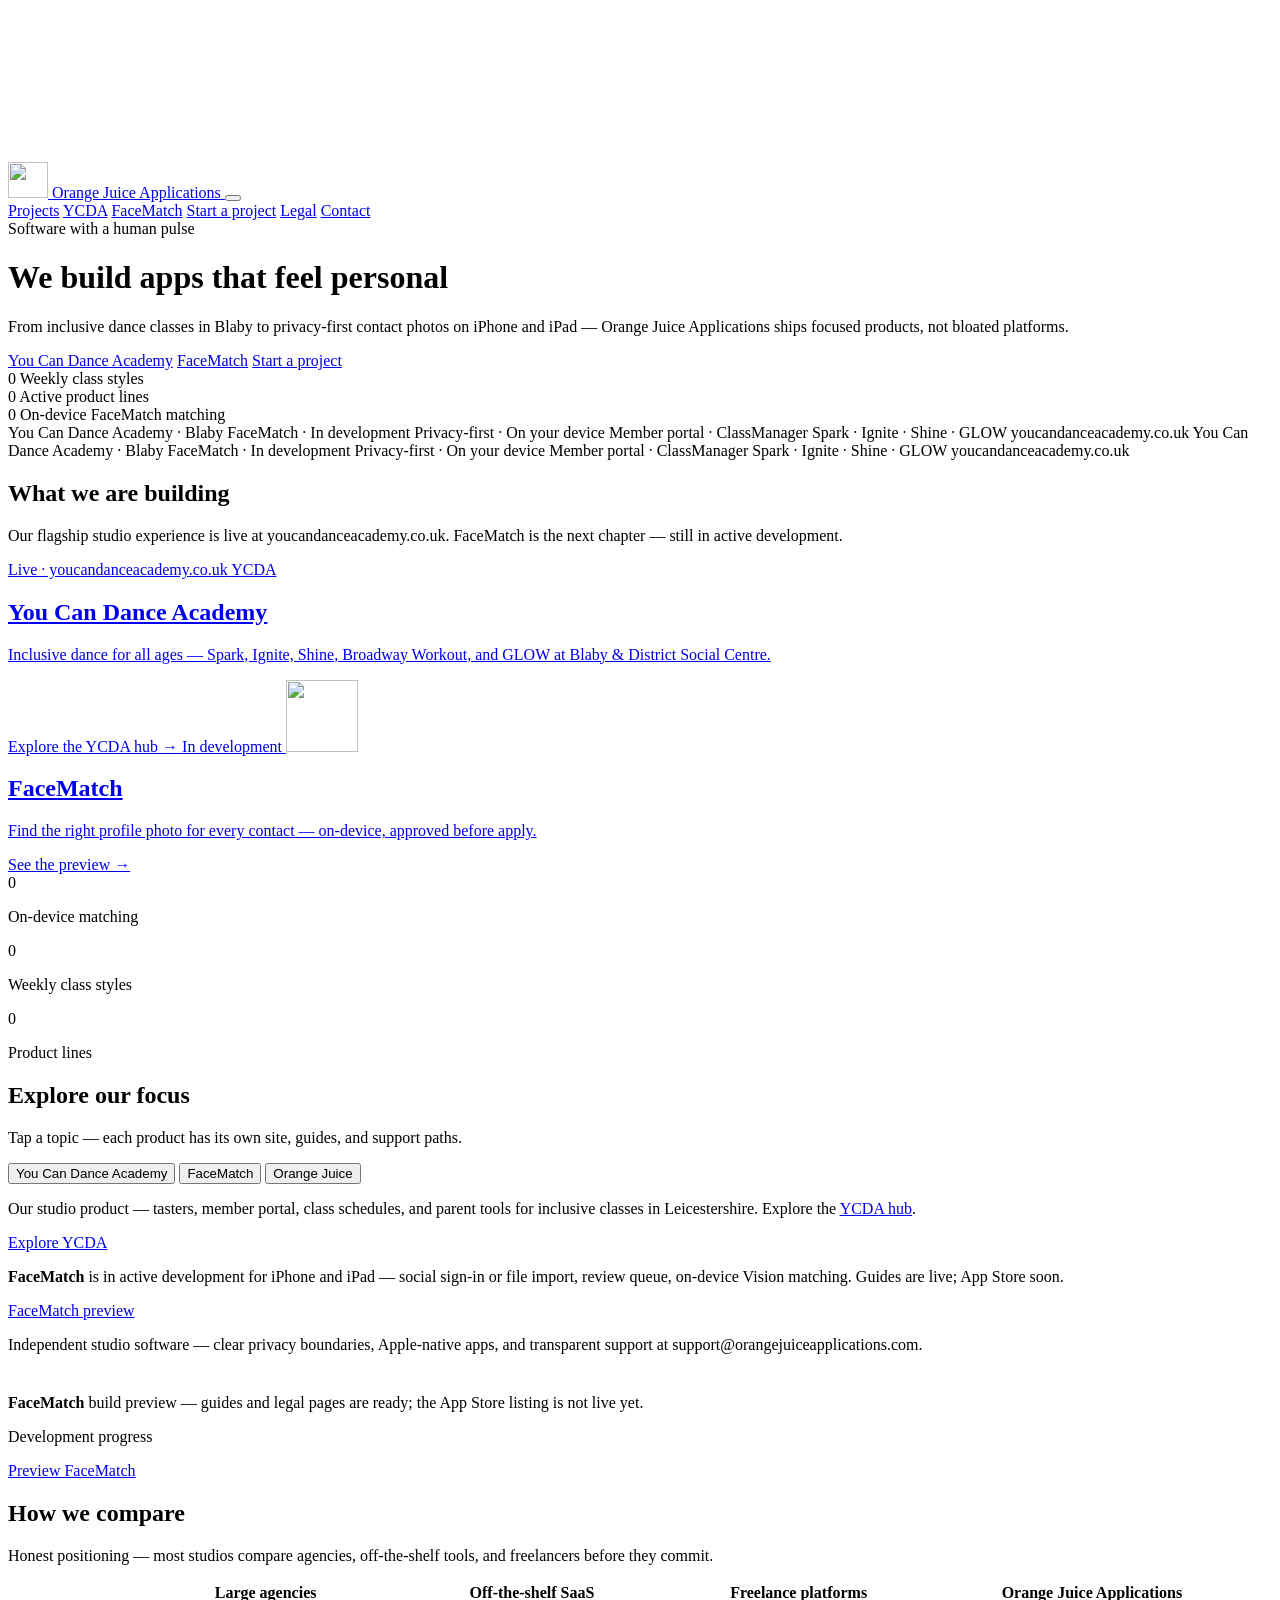
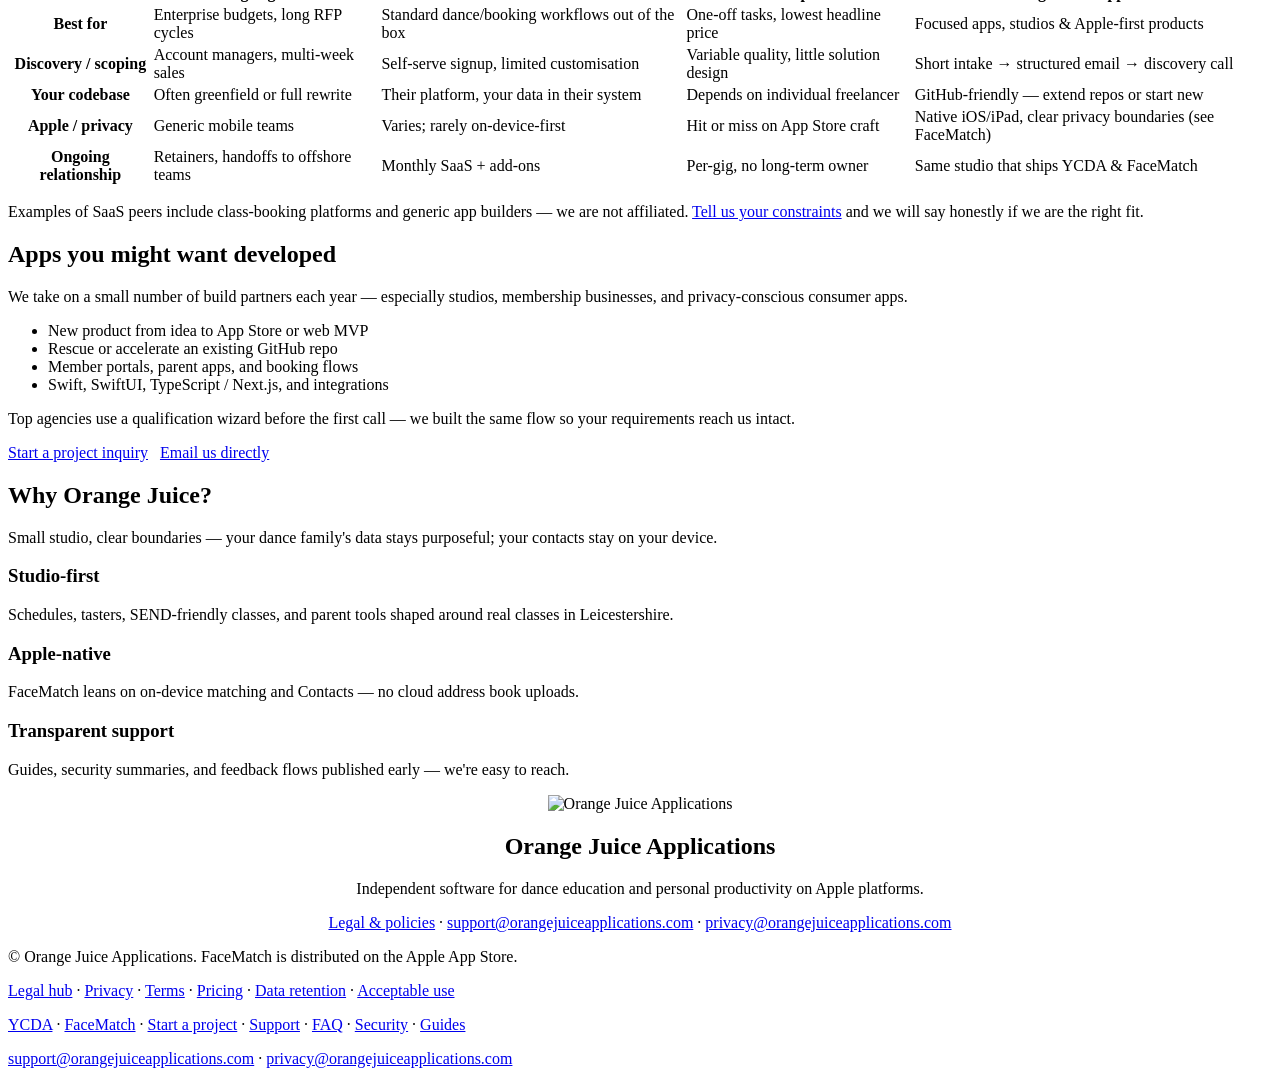
==== src/index.html @ 3de6533c "Publish full FaceMatch legal docs and add /legal/ hub. Render subscription, data retention, and acce" ====
<!DOCTYPE html>
<html lang="en" class="oja-site">
<head>
  <meta charset="utf-8">
  <meta name="viewport" content="width=device-width, initial-scale=1">
  <title>Orange Juice Applications — Dance studio tech &amp; Apple apps</title>
  <meta name="description" content="Orange Juice Applications builds You Can Dance Academy's member experience and FaceMatch — a privacy-first contact photo app now in development.">
  <link rel="canonical" href="https://www.orangejuiceapplications.com/">
  <link rel="icon" href="/assets/favicon.svg" type="image/svg+xml">
  <link rel="icon" href="/assets/favicon.png" type="image/png" sizes="32x32">
  <link rel="apple-touch-icon" href="/assets/apple-touch-icon.png">
  <meta property="og:type" content="website">
  <meta property="og:site_name" content="Orange Juice Applications">
  <meta property="og:title" content="Orange Juice Applications">
  <meta property="og:description" content="Studio software for You Can Dance Academy and FaceMatch for Apple Contacts — built with care.">
  <meta property="og:url" content="https://www.orangejuiceapplications.com/">
  <meta property="og:image" content="https://www.orangejuiceapplications.com/assets/og-image.png">
  <script>document.documentElement.classList.add("js");</script>
  <link rel="preconnect" href="https://fonts.googleapis.com">
  <link rel="preconnect" href="https://fonts.gstatic.com" crossorigin>
  <link href="https://fonts.googleapis.com/css2?family=DM+Sans:ital,opsz,wght@0,9..40,400;0,9..40,500;0,9..40,600;0,9..40,700&family=Outfit:wght@500;600;700;800&display=swap" rel="stylesheet">
  <link rel="stylesheet" href="/assets/style.css?v=5">
  <link rel="stylesheet" href="/assets/oja-premium.css?v=2">
  <script src="/assets/site.js" defer></script>
  <script src="/assets/oja-interactive.js?v=2" defer></script>
</head>
<body>
  <canvas id="oja-canvas" aria-hidden="true"></canvas>
  <div class="scroll-progress" data-scroll-progress aria-hidden="true"></div>

  <div class="oja-page-wrap">
    <nav class="site-nav is-enhanced">
      <a class="brand" href="/">
        <img class="brand-logo" src="/assets/company-logo-header.svg" width="40" height="36" alt="">
        <span class="brand-name">Orange Juice Applications</span>
      </a>
      <button type="button" class="nav-toggle" data-nav-toggle aria-expanded="false" aria-controls="main-nav">
        <span class="nav-toggle-bar"></span>
        <span class="nav-toggle-bar"></span>
        <span class="nav-toggle-bar"></span>
        <span class="visually-hidden">Menu</span>
      </button>
    <div class="nav-links" id="main-nav" data-nav-panel>
      <a href="#projects">Projects</a>
      <a href="/ycda/">YCDA</a>
      <a href="/facematch/">FaceMatch</a>
      <a href="/start-a-project/">Start a project</a>
      <a href="/legal/">Legal</a>
      <a href="mailto:support@orangejuiceapplications.com">Contact</a>
    </div>
    </nav>

    <header class="page-hero" data-hero-glow>
      <div class="hero-orbs" aria-hidden="true">
        <span class="hero-orb hero-orb-1"></span>
        <span class="hero-orb hero-orb-2"></span>
        <span class="hero-orb hero-orb-3"></span>
      </div>
      <div class="hero-inner">
        <span class="hero-badge badge-pulse">Software with a human pulse</span>
        <h1>We build apps that feel personal</h1>
        <p class="tagline">
          From inclusive dance classes in Blaby to privacy-first contact photos on iPhone and iPad —
          Orange Juice Applications ships focused products, not bloated platforms.
        </p>
        <div class="hero-actions">
          <a class="btn btn-primary" href="/ycda/" data-magnetic>You Can Dance Academy</a>
          <a class="btn btn-secondary" href="/facematch/" data-magnetic>FaceMatch</a>
          <a class="btn btn-secondary" href="/start-a-project/" data-magnetic>Start a project</a>
        </div>
        <div class="stats-row" data-reveal>
          <div class="stat-item">
            <span class="stat-value" data-count-to="5">0</span>
            <span class="stat-label">Weekly class styles</span>
          </div>
          <div class="stat-item">
            <span class="stat-value" data-count-to="2">0</span>
            <span class="stat-label">Active product lines</span>
          </div>
          <div class="stat-item">
            <span class="stat-value" data-count-to="100" data-count-suffix="%">0</span>
            <span class="stat-label">On-device FaceMatch matching</span>
          </div>
        </div>
      </div>
    </header>

    <div class="oja-marquee" aria-hidden="true">
      <div class="oja-marquee-track">
        <span class="oja-marquee-item">You Can Dance Academy · Blaby</span>
        <span class="oja-marquee-item">FaceMatch · In development</span>
        <span class="oja-marquee-item">Privacy-first · On your device</span>
        <span class="oja-marquee-item">Member portal · ClassManager</span>
        <span class="oja-marquee-item">Spark · Ignite · Shine · GLOW</span>
        <span class="oja-marquee-item">youcandanceacademy.co.uk</span>
        <span class="oja-marquee-item">You Can Dance Academy · Blaby</span>
        <span class="oja-marquee-item">FaceMatch · In development</span>
        <span class="oja-marquee-item">Privacy-first · On your device</span>
        <span class="oja-marquee-item">Member portal · ClassManager</span>
        <span class="oja-marquee-item">Spark · Ignite · Shine · GLOW</span>
        <span class="oja-marquee-item">youcandanceacademy.co.uk</span>
      </div>
    </div>

    <main>
      <section class="section-wide" id="projects">
        <div class="section-head" data-reveal>
          <h2>What we are building</h2>
          <p>Our flagship studio experience is live at youcandanceacademy.co.uk. FaceMatch is the next chapter — still in active development.</p>
        </div>

        <div class="oja-bento" data-reveal>
          <a class="oja-bento-card oja-bento-ycda" href="/ycda/" data-tilt>
            <span class="showcase-tag tag-live">Live · youcandanceacademy.co.uk</span>
            <span class="project-icon-ycda" aria-hidden="true">YCDA</span>
            <h2>You Can Dance Academy</h2>
            <p>Inclusive dance for all ages — Spark, Ignite, Shine, Broadway Workout, and GLOW at Blaby &amp; District Social Centre.</p>
            <span class="showcase-cta showcase-cta-ycda">Explore the YCDA hub →</span>
          </a>
          <a class="oja-bento-card oja-bento-fm" href="/facematch/" data-tilt>
            <span class="showcase-tag tag-dev">In development</span>
            <img class="project-icon" src="/assets/app-icon.png" width="72" height="72" alt="">
            <h2>FaceMatch</h2>
            <p>Find the right profile photo for every contact — on-device, approved before apply.</p>
            <span class="showcase-cta showcase-cta-fm">See the preview →</span>
          </a>
          <div class="oja-bento-card oja-bento-stat" data-tilt>
            <span class="stat-value" data-count-to="100" data-count-suffix="%">0</span>
            <p class="stat-label">On-device matching</p>
          </div>
          <div class="oja-bento-card oja-bento-stat" data-tilt>
            <span class="stat-value" data-count-to="5">0</span>
            <p class="stat-label">Weekly class styles</p>
          </div>
          <div class="oja-bento-card oja-bento-stat" data-tilt>
            <span class="stat-value" data-count-to="2">0</span>
            <p class="stat-label">Product lines</p>
          </div>
        </div>
      </section>

      <section class="oja-dark-band">
        <div class="section-wide">
          <div class="section-head" data-reveal>
            <h2>Explore our focus</h2>
            <p>Tap a topic — each product has its own site, guides, and support paths.</p>
          </div>
          <div data-chip-group data-reveal>
            <div class="oja-chips">
              <button type="button" class="oja-chip is-active" data-chip="ycda">You Can Dance Academy</button>
              <button type="button" class="oja-chip" data-chip="fm">FaceMatch</button>
              <button type="button" class="oja-chip" data-chip="oja">Orange Juice</button>
            </div>
            <div class="oja-chip-panel is-active" data-chip-panel="ycda">
              <p>Our studio product — tasters, member portal, class schedules, and parent tools for inclusive classes in Leicestershire. Explore the <a href="/ycda/">YCDA hub</a>.</p>
              <p style="margin-top:1rem;"><a class="btn btn-primary btn-ycda" href="/ycda/" data-magnetic>Explore YCDA</a></p>
            </div>
            <div class="oja-chip-panel" data-chip-panel="fm">
              <p><strong>FaceMatch</strong> is in active development for iPhone and iPad — social sign-in or file import, review queue, on-device Vision matching. Guides are live; App Store soon.</p>
              <p style="margin-top:1rem;"><a class="btn btn-primary" href="/facematch/" data-magnetic>FaceMatch preview</a></p>
            </div>
            <div class="oja-chip-panel" data-chip-panel="oja">
              <p>Independent studio software — clear privacy boundaries, Apple-native apps, and transparent support at support@orangejuiceapplications.com.</p>
            </div>
          </div>

          <div class="dev-banner" data-reveal style="margin-top:2.5rem;">
            <div>
              <strong>FaceMatch</strong> build preview — guides and legal pages are ready; the App Store listing is not live yet.
            </div>
            <div class="dev-progress-wrap">
              <p class="dev-progress-label">Development progress</p>
              <div class="dev-progress-track">
                <div class="dev-progress-bar" data-dev-progress="72%" role="progressbar" aria-valuenow="72" aria-valuemin="0" aria-valuemax="100"></div>
              </div>
            </div>
            <a class="btn btn-primary" href="/facematch/" data-magnetic>Preview FaceMatch</a>
          </div>
        </div>
      </section>

      <section class="section-wide" id="compare">
        <div class="section-head" data-reveal>
          <h2>How we compare</h2>
          <p>Honest positioning — most studios compare agencies, off-the-shelf tools, and freelancers before they commit.</p>
        </div>
        <div class="oja-compare-wrap" data-reveal>
          <table class="oja-compare-table">
            <thead>
              <tr>
                <th scope="col"></th>
                <th scope="col">Large agencies</th>
                <th scope="col">Off-the-shelf SaaS</th>
                <th scope="col">Freelance platforms</th>
                <th scope="col" class="oja-col-us">Orange Juice Applications</th>
              </tr>
            </thead>
            <tbody>
              <tr>
                <th scope="row">Best for</th>
                <td>Enterprise budgets, long RFP cycles</td>
                <td>Standard dance/booking workflows out of the box</td>
                <td>One-off tasks, lowest headline price</td>
                <td class="oja-col-us">Focused apps, studios &amp; Apple-first products</td>
              </tr>
              <tr>
                <th scope="row">Discovery / scoping</th>
                <td>Account managers, multi-week sales</td>
                <td>Self-serve signup, limited customisation</td>
                <td>Variable quality, little solution design</td>
                <td class="oja-col-us">Short intake → structured email → discovery call</td>
              </tr>
              <tr>
                <th scope="row">Your codebase</th>
                <td>Often greenfield or full rewrite</td>
                <td>Their platform, your data in their system</td>
                <td>Depends on individual freelancer</td>
                <td class="oja-col-us">GitHub-friendly — extend repos or start new</td>
              </tr>
              <tr>
                <th scope="row">Apple / privacy</th>
                <td>Generic mobile teams</td>
                <td>Varies; rarely on-device-first</td>
                <td>Hit or miss on App Store craft</td>
                <td class="oja-col-us">Native iOS/iPad, clear privacy boundaries (see FaceMatch)</td>
              </tr>
              <tr>
                <th scope="row">Ongoing relationship</th>
                <td>Retainers, handoffs to offshore teams</td>
                <td>Monthly SaaS + add-ons</td>
                <td>Per-gig, no long-term owner</td>
                <td class="oja-col-us">Same studio that ships YCDA &amp; FaceMatch</td>
              </tr>
            </tbody>
          </table>
        </div>
        <p class="oja-compare-note" data-reveal">Examples of SaaS peers include class-booking platforms and generic app builders — we are not affiliated. <a href="/start-a-project/">Tell us your constraints</a> and we will say honestly if we are the right fit.</p>
      </section>

      <section class="oja-build-band" id="custom-apps">
        <div class="oja-build-inner" data-reveal>
          <div>
            <h2>Apps you might want developed</h2>
            <p>We take on a small number of build partners each year — especially studios, membership businesses, and privacy-conscious consumer apps.</p>
            <ul class="oja-build-points">
              <li>New product from idea to App Store or web MVP</li>
              <li>Rescue or accelerate an existing GitHub repo</li>
              <li>Member portals, parent apps, and booking flows</li>
              <li>Swift, SwiftUI, TypeScript / Next.js, and integrations</li>
            </ul>
          </div>
          <div>
            <p style="color: var(--muted); margin: 0 0 1rem;">Top agencies use a qualification wizard before the first call — we built the same flow so your requirements reach us intact.</p>
            <a class="btn btn-primary" href="/start-a-project/" data-magnetic>Start a project inquiry</a>
            <a class="btn btn-secondary" href="mailto:support@orangejuiceapplications.com" style="margin-left: 0.5rem;" data-magnetic>Email us directly</a>
          </div>
        </div>
      </section>

      <section class="section-wide">
        <div class="section-head" data-reveal>
          <h2>Why Orange Juice?</h2>
          <p>Small studio, clear boundaries — your dance family's data stays purposeful; your contacts stay on your device.</p>
        </div>
        <div class="feature-grid-3" data-reveal>
          <div class="feature-tile" data-tilt>
            <h3>Studio-first</h3>
            <p>Schedules, tasters, SEND-friendly classes, and parent tools shaped around real classes in Leicestershire.</p>
          </div>
          <div class="feature-tile" data-tilt>
            <h3>Apple-native</h3>
            <p>FaceMatch leans on on-device matching and Contacts — no cloud address book uploads.</p>
          </div>
          <div class="feature-tile" data-tilt>
            <h3>Transparent support</h3>
            <p>Guides, security summaries, and feedback flows published early — we're easy to reach.</p>
          </div>
        </div>
      </section>

      <section class="section-wide">
        <div class="card company-card" data-reveal style="text-align: center;">
          <img class="company-logo" src="/assets/company-logo.svg" width="320" height="77" alt="Orange Juice Applications">
          <h2>Orange Juice Applications</h2>
          <p>Independent software for dance education and personal productivity on Apple platforms.</p>
          <p class="company-links">
            <a href="/legal/">Legal &amp; policies</a>
            &middot;
            <a href="mailto:support@orangejuiceapplications.com">support@orangejuiceapplications.com</a>
            &middot;
            <a href="mailto:privacy@orangejuiceapplications.com">privacy@orangejuiceapplications.com</a>
          </p>
        </div>
      </section>
    </main>

    <footer class="site-footer">
      <p>&copy; Orange Juice Applications. FaceMatch is distributed on the Apple App Store.</p>
      <p class="footer-legal-row">
        <a href="/legal/">Legal hub</a>
        &middot;
        <a href="/contact-profile-picture-sync/privacy/">Privacy</a>
        &middot;
        <a href="/contact-profile-picture-sync/terms/">Terms</a>
        &middot;
        <a href="/contact-profile-picture-sync/subscription-terms/">Pricing</a>
        &middot;
        <a href="/contact-profile-picture-sync/data-retention/">Data retention</a>
        &middot;
        <a href="/contact-profile-picture-sync/acceptable-use/">Acceptable use</a>
      </p>
      <p>
        <a href="/ycda/">YCDA</a>
        &middot;
        <a href="/facematch/">FaceMatch</a>
        &middot;
        <a href="/start-a-project/">Start a project</a>
        &middot;
        <a href="/contact-profile-picture-sync/support/">Support</a>
        &middot;
        <a href="/contact-profile-picture-sync/faq/">FAQ</a>
        &middot;
        <a href="/contact-profile-picture-sync/security/">Security</a>
        &middot;
        <a href="/contact-profile-picture-sync/guides/">Guides</a>
      </p>
      <p>
        <a href="mailto:support@orangejuiceapplications.com">support@orangejuiceapplications.com</a>
        &middot;
        <a href="mailto:privacy@orangejuiceapplications.com">privacy@orangejuiceapplications.com</a>
      </p>
    </footer>
  </div>

  <style>
    .visually-hidden {
      position: absolute;
      width: 1px;
      height: 1px;
      padding: 0;
      margin: -1px;
      overflow: hidden;
      clip: rect(0, 0, 0, 0);
      border: 0;
    }
  </style>
</body>
</html>
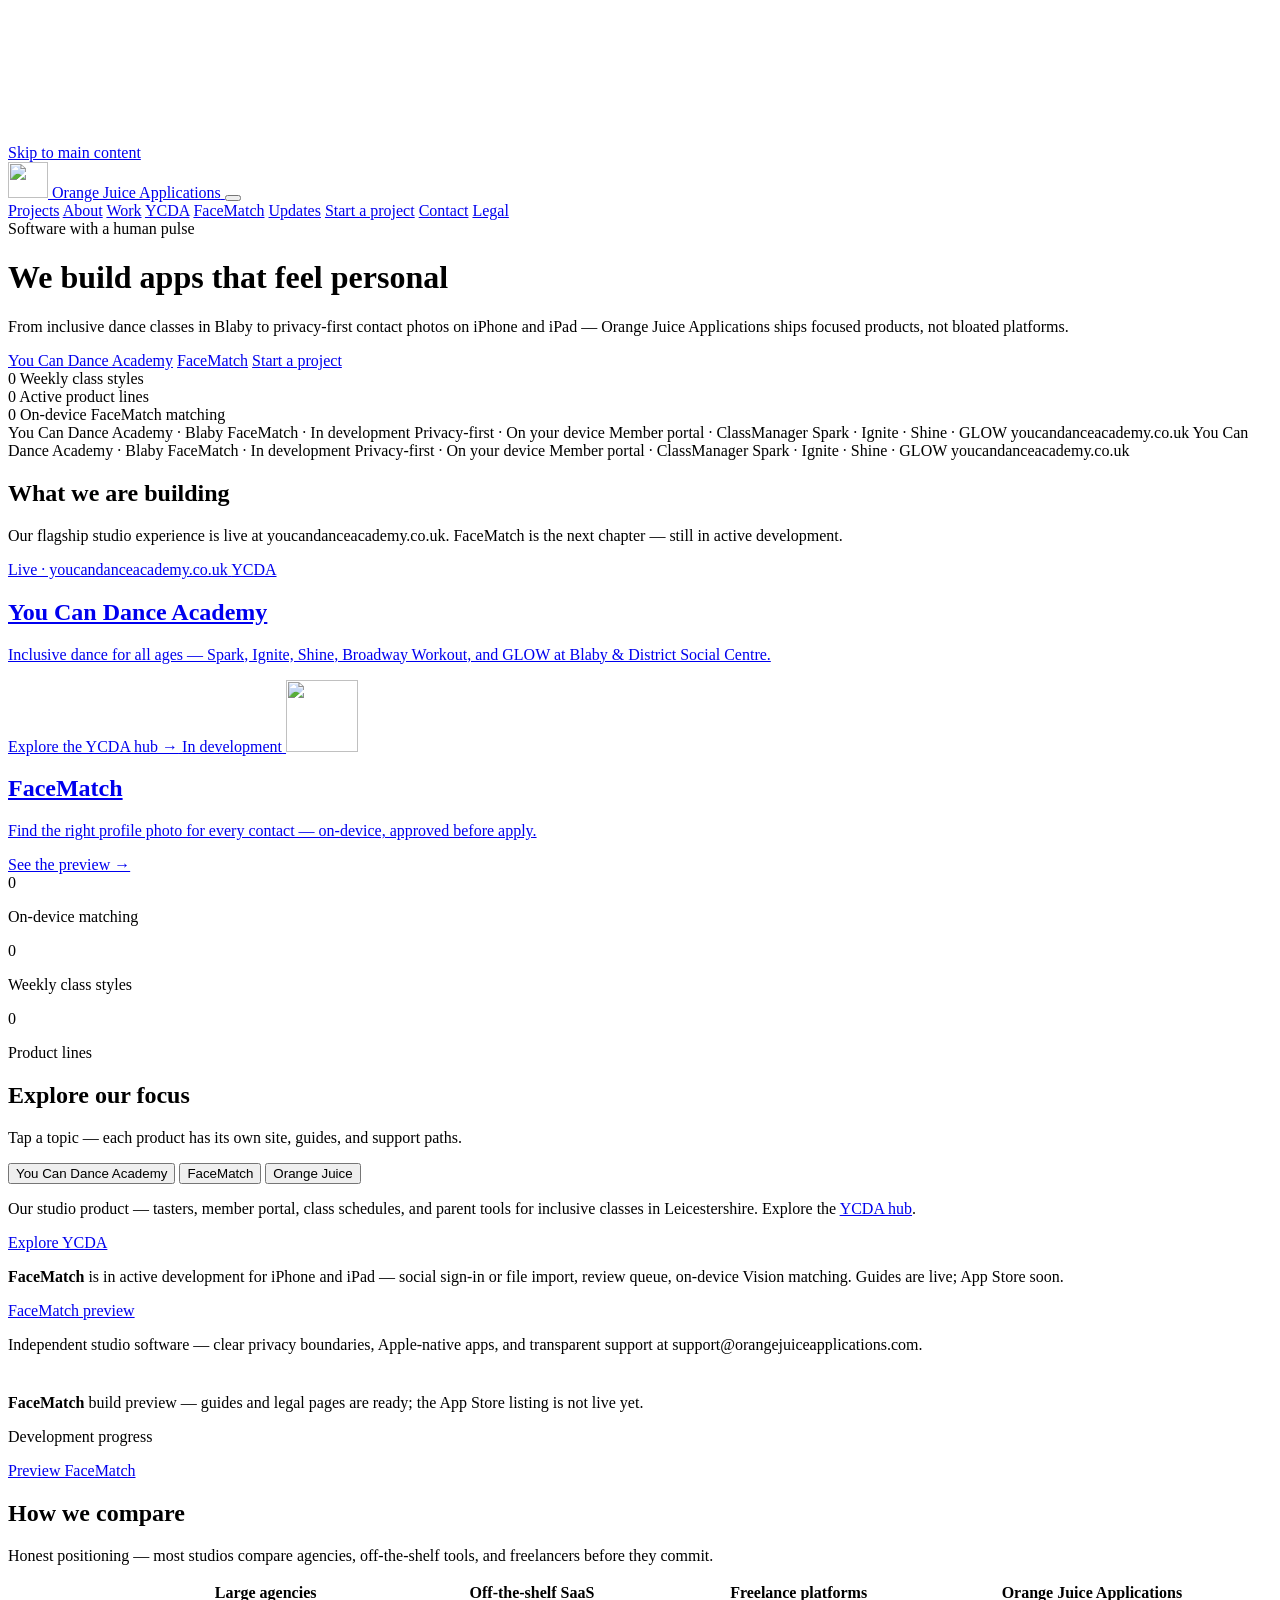
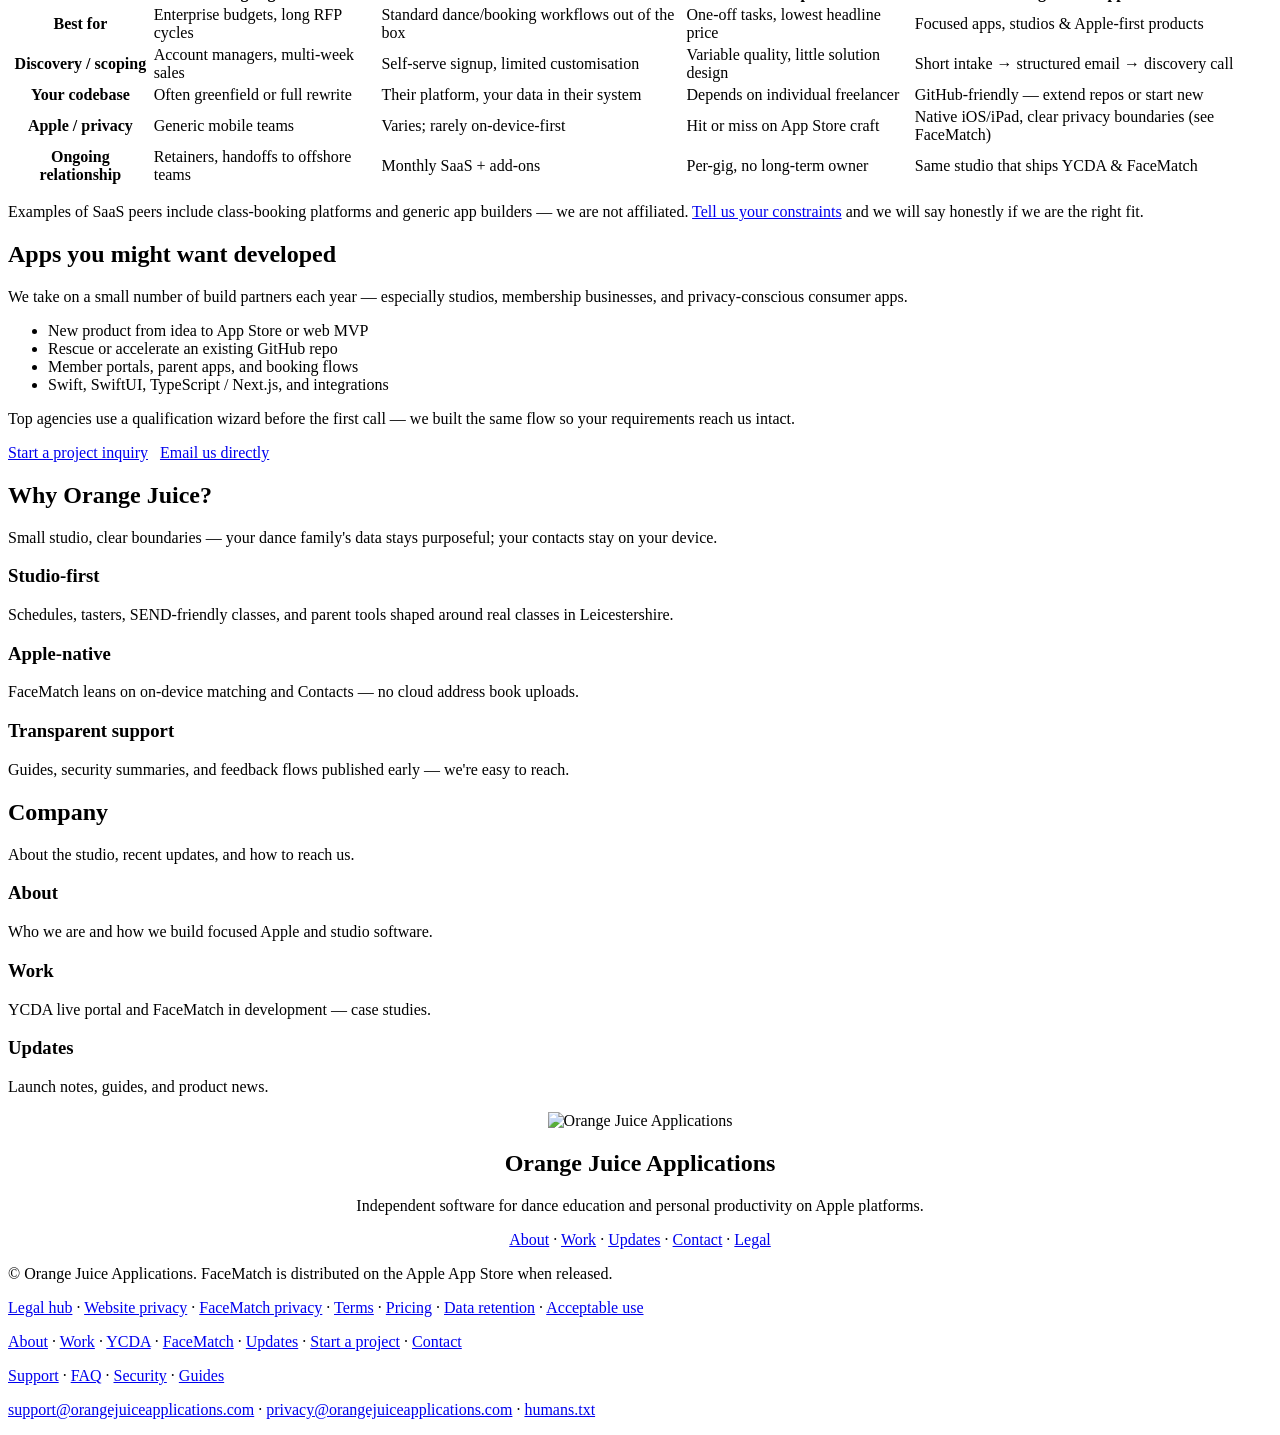
==== commit 2ad4a9c4: "Add company pages, integrations, and site-wide polish. About, work, contact, updates, and website pr" ====
--- a/src/index.html
+++ b/src/index.html
@@ -19,12 +19,14 @@
   <link rel="preconnect" href="https://fonts.googleapis.com">
   <link rel="preconnect" href="https://fonts.gstatic.com" crossorigin>
   <link href="https://fonts.googleapis.com/css2?family=DM+Sans:ital,opsz,wght@0,9..40,400;0,9..40,500;0,9..40,600;0,9..40,700&family=Outfit:wght@500;600;700;800&display=swap" rel="stylesheet">
-  <link rel="stylesheet" href="/assets/style.css?v=5">
-  <link rel="stylesheet" href="/assets/oja-premium.css?v=2">
+  <link rel="stylesheet" href="/assets/style.css?v=6">
+  <link rel="stylesheet" href="/assets/oja-premium.css?v=3">
+  <script src="/assets/site-config.js" defer></script>
   <script src="/assets/site.js" defer></script>
-  <script src="/assets/oja-interactive.js?v=2" defer></script>
+  <script src="/assets/oja-interactive.js?v=3" defer></script>
 </head>
 <body>
+  <a class="skip-link" href="#main-content">Skip to main content</a>
   <canvas id="oja-canvas" aria-hidden="true"></canvas>
   <div class="scroll-progress" data-scroll-progress aria-hidden="true"></div>
 
@@ -42,11 +44,14 @@
       </button>
     <div class="nav-links" id="main-nav" data-nav-panel>
       <a href="#projects">Projects</a>
+      <a href="/about/">About</a>
+      <a href="/work/">Work</a>
       <a href="/ycda/">YCDA</a>
       <a href="/facematch/">FaceMatch</a>
+      <a href="/updates/">Updates</a>
       <a href="/start-a-project/">Start a project</a>
+      <a href="/contact/">Contact</a>
       <a href="/legal/">Legal</a>
-      <a href="mailto:support@orangejuiceapplications.com">Contact</a>
     </div>
     </nav>
 
@@ -102,7 +107,7 @@
       </div>
     </div>
 
-    <main>
+    <main id="main-content">
       <section class="section-wide" id="projects">
         <div class="section-head" data-reveal>
           <h2>What we are building</h2>
@@ -279,27 +284,54 @@
       </section>
 
       <section class="section-wide">
+        <div class="section-head" data-reveal>
+          <h2>Company</h2>
+          <p>About the studio, recent updates, and how to reach us.</p>
+        </div>
+        <div class="feature-grid-3" data-reveal>
+          <a class="feature-tile" href="/about/" data-tilt style="text-decoration: none; color: inherit;">
+            <h3>About</h3>
+            <p>Who we are and how we build focused Apple and studio software.</p>
+          </a>
+          <a class="feature-tile" href="/work/" data-tilt style="text-decoration: none; color: inherit;">
+            <h3>Work</h3>
+            <p>YCDA live portal and FaceMatch in development — case studies.</p>
+          </a>
+          <a class="feature-tile" href="/updates/" data-tilt style="text-decoration: none; color: inherit;">
+            <h3>Updates</h3>
+            <p>Launch notes, guides, and product news.</p>
+          </a>
+        </div>
+      </section>
+
+      <section class="section-wide">
         <div class="card company-card" data-reveal style="text-align: center;">
           <img class="company-logo" src="/assets/company-logo.svg" width="320" height="77" alt="Orange Juice Applications">
           <h2>Orange Juice Applications</h2>
           <p>Independent software for dance education and personal productivity on Apple platforms.</p>
           <p class="company-links">
-            <a href="/legal/">Legal &amp; policies</a>
+            <a href="/about/">About</a>
             &middot;
-            <a href="mailto:support@orangejuiceapplications.com">support@orangejuiceapplications.com</a>
+            <a href="/work/">Work</a>
             &middot;
-            <a href="mailto:privacy@orangejuiceapplications.com">privacy@orangejuiceapplications.com</a>
+            <a href="/updates/">Updates</a>
+            &middot;
+            <a href="/contact/">Contact</a>
+            &middot;
+            <a href="/legal/">Legal</a>
           </p>
         </div>
       </section>
     </main>
 
     <footer class="site-footer">
-      <p>&copy; Orange Juice Applications. FaceMatch is distributed on the Apple App Store.</p>
+      <p>&copy; Orange Juice Applications. FaceMatch is distributed on the Apple App Store when released.</p>
       <p class="footer-legal-row">
         <a href="/legal/">Legal hub</a>
         &middot;
-        <a href="/contact-profile-picture-sync/privacy/">Privacy</a>
+        <a href="/company/privacy/">Website privacy</a>
+        &middot;
+        <a href="/contact-profile-picture-sync/privacy/">FaceMatch privacy</a>
         &middot;
         <a href="/contact-profile-picture-sync/terms/">Terms</a>
         &middot;
@@ -310,12 +342,21 @@
         <a href="/contact-profile-picture-sync/acceptable-use/">Acceptable use</a>
       </p>
       <p>
+        <a href="/about/">About</a>
+        &middot;
+        <a href="/work/">Work</a>
+        &middot;
         <a href="/ycda/">YCDA</a>
         &middot;
         <a href="/facematch/">FaceMatch</a>
         &middot;
+        <a href="/updates/">Updates</a>
+        &middot;
         <a href="/start-a-project/">Start a project</a>
         &middot;
+        <a href="/contact/">Contact</a>
+      </p>
+      <p>
         <a href="/contact-profile-picture-sync/support/">Support</a>
         &middot;
         <a href="/contact-profile-picture-sync/faq/">FAQ</a>
@@ -328,6 +369,8 @@
         <a href="mailto:support@orangejuiceapplications.com">support@orangejuiceapplications.com</a>
         &middot;
         <a href="mailto:privacy@orangejuiceapplications.com">privacy@orangejuiceapplications.com</a>
+        &middot;
+        <a href="/humans.txt">humans.txt</a>
       </p>
     </footer>
   </div>
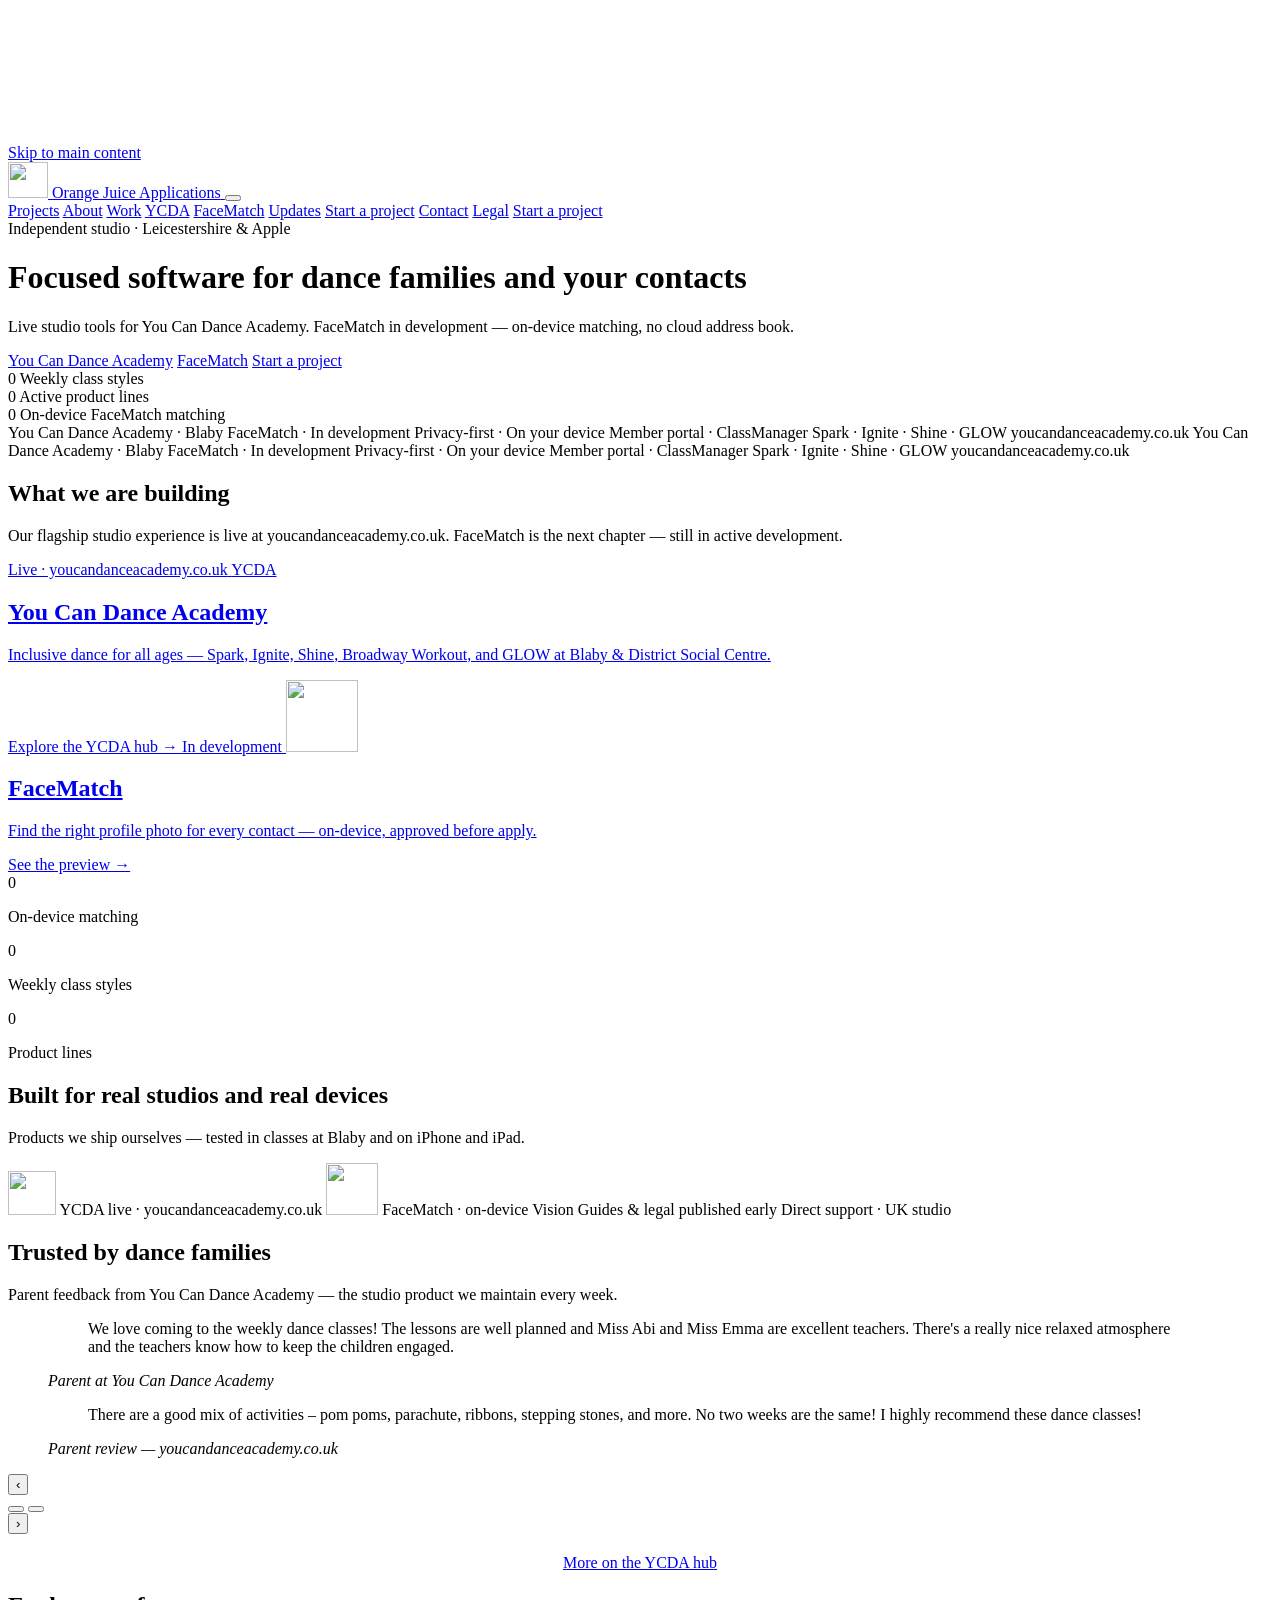
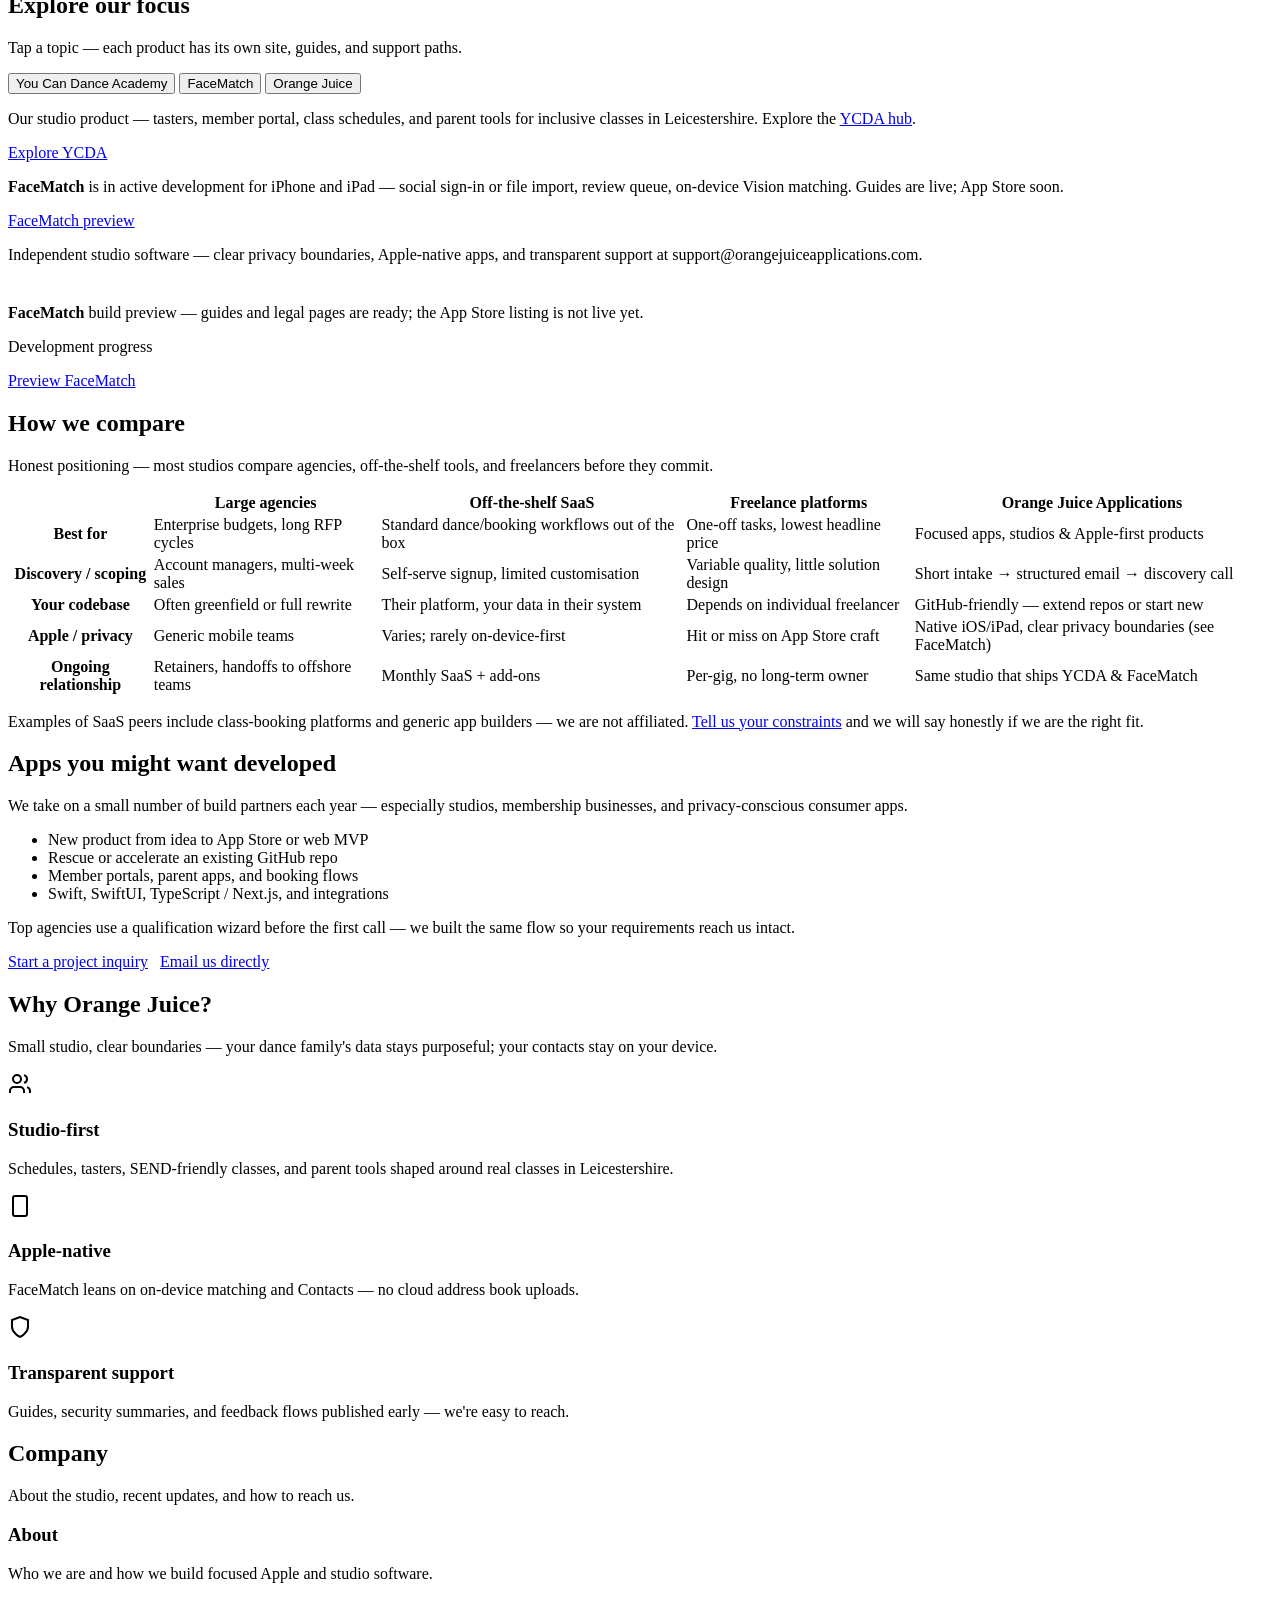
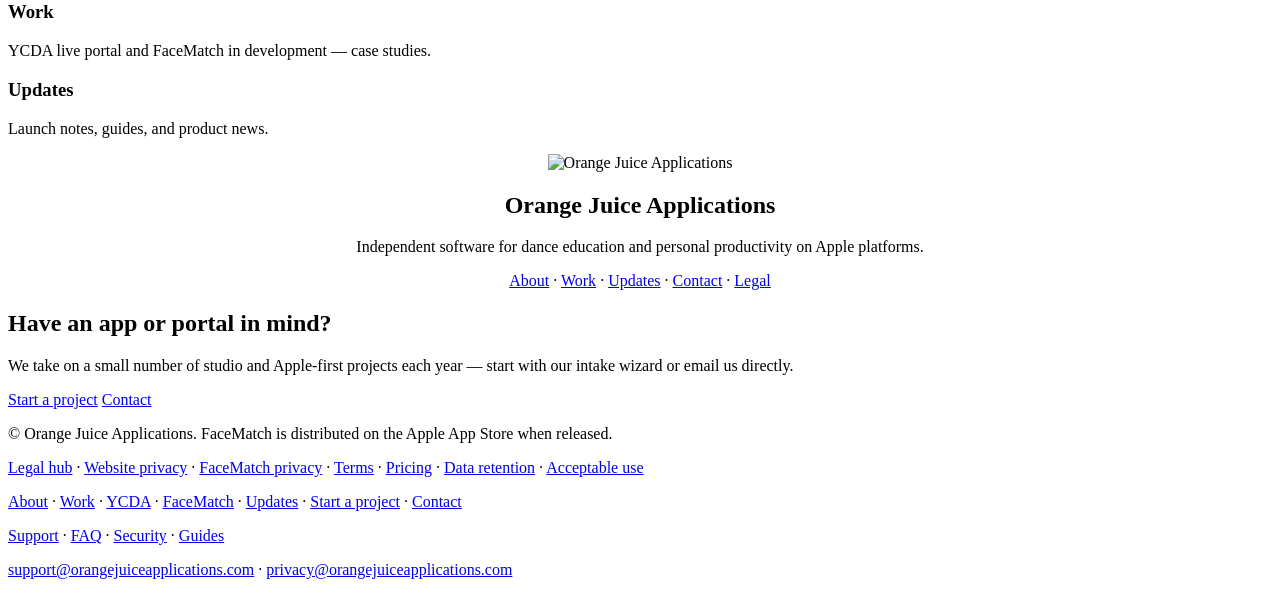
==== commit a5339c75: "Redesign marketing site with UI UX Pro Max guidance and refreshed build pipeline. Adds design-system" ====
--- a/src/index.html
+++ b/src/index.html
@@ -15,15 +15,17 @@
   <meta property="og:description" content="Studio software for You Can Dance Academy and FaceMatch for Apple Contacts — built with care.">
   <meta property="og:url" content="https://www.orangejuiceapplications.com/">
   <meta property="og:image" content="https://www.orangejuiceapplications.com/assets/og-image.png">
+  <script type="application/ld+json">{"@context":"https://schema.org","@type":"Organization","name":"Orange Juice Applications","url":"https://www.orangejuiceapplications.com","email":"support@orangejuiceapplications.com","logo":"https://www.orangejuiceapplications.com/assets/company-logo.png","sameAs":["https://youcandanceacademy.co.uk"]}</script>
   <script>document.documentElement.classList.add("js");</script>
   <link rel="preconnect" href="https://fonts.googleapis.com">
   <link rel="preconnect" href="https://fonts.gstatic.com" crossorigin>
   <link href="https://fonts.googleapis.com/css2?family=DM+Sans:ital,opsz,wght@0,9..40,400;0,9..40,500;0,9..40,600;0,9..40,700&family=Outfit:wght@500;600;700;800&display=swap" rel="stylesheet">
-  <link rel="stylesheet" href="/assets/style.css?v=6">
-  <link rel="stylesheet" href="/assets/oja-premium.css?v=3">
+  <link rel="stylesheet" href="/assets/style.css?v=9">
+  <link rel="stylesheet" href="/assets/oja-icons.css?v=1">
+  <link rel="stylesheet" href="/assets/oja-premium.css?v=6">
   <script src="/assets/site-config.js" defer></script>
   <script src="/assets/site.js" defer></script>
-  <script src="/assets/oja-interactive.js?v=3" defer></script>
+  <script src="/assets/oja-interactive.js?v=5" defer></script>
 </head>
 <body>
   <a class="skip-link" href="#main-content">Skip to main content</a>
@@ -31,7 +33,7 @@
   <div class="scroll-progress" data-scroll-progress aria-hidden="true"></div>
 
   <div class="oja-page-wrap">
-    <nav class="site-nav is-enhanced">
+    <nav class="site-nav is-enhanced is-floating">
       <a class="brand" href="/">
         <img class="brand-logo" src="/assets/company-logo-header.svg" width="40" height="36" alt="">
         <span class="brand-name">Orange Juice Applications</span>
@@ -52,6 +54,7 @@
       <a href="/start-a-project/">Start a project</a>
       <a href="/contact/">Contact</a>
       <a href="/legal/">Legal</a>
+      <a class="btn btn-primary btn-nav-cta" href="/start-a-project/">Start a project</a>
     </div>
     </nav>
 
@@ -62,11 +65,10 @@
         <span class="hero-orb hero-orb-3"></span>
       </div>
       <div class="hero-inner">
-        <span class="hero-badge badge-pulse">Software with a human pulse</span>
-        <h1>We build apps that feel personal</h1>
+        <span class="hero-badge badge-pulse">Independent studio · Leicestershire &amp; Apple</span>
+        <h1>Focused software for dance families and your contacts</h1>
         <p class="tagline">
-          From inclusive dance classes in Blaby to privacy-first contact photos on iPhone and iPad —
-          Orange Juice Applications ships focused products, not bloated platforms.
+          Live studio tools for You Can Dance Academy. FaceMatch in development — on-device matching, no cloud address book.
         </p>
         <div class="hero-actions">
           <a class="btn btn-primary" href="/ycda/" data-magnetic>You Can Dance Academy</a>
@@ -144,6 +146,59 @@
         </div>
       </section>
 
+      <section class="oja-trust-band section-wide" aria-label="Trust and partners">
+        <div class="section-head" data-reveal>
+          <h2>Built for real studios and real devices</h2>
+          <p>Products we ship ourselves — tested in classes at Blaby and on iPhone and iPad.</p>
+        </div>
+        <div class="oja-trust-logos" data-reveal>
+          <img class="oja-trust-mark" src="/assets/company-logo-mark.svg" width="48" height="44" alt="">
+          <span class="oja-trust-pill is-live">YCDA live · youcandanceacademy.co.uk</span>
+          <img class="oja-trust-mark oja-trust-mark-app" src="/assets/app-icon.png" width="52" height="52" alt="">
+          <span class="oja-trust-pill">FaceMatch · on-device Vision</span>
+          <span class="oja-trust-pill">Guides &amp; legal published early</span>
+          <span class="oja-trust-pill">Direct support · UK studio</span>
+        </div>
+      </section>
+
+      <section class="section-wide oja-social-proof" id="trust">
+        <div class="section-head" data-reveal>
+          <h2>Trusted by dance families</h2>
+          <p>Parent feedback from You Can Dance Academy — the studio product we maintain every week.</p>
+        </div>
+        <div class="oja-carousel-wrap" data-reveal>
+        <div class="carousel" data-carousel tabindex="0" aria-roledescription="carousel" aria-label="Parent testimonials">
+          <div class="carousel-viewport" data-carousel-viewport>
+            <div class="carousel-track" data-carousel-track>
+              <figure class="carousel-slide" data-carousel-slide>
+                <blockquote>
+                  We love coming to the weekly dance classes! The lessons are well planned and Miss Abi and Miss Emma are excellent teachers. There's a really nice relaxed atmosphere and the teachers know how to keep the children engaged.
+                </blockquote>
+                <cite>Parent at You Can Dance Academy</cite>
+              </figure>
+              <figure class="carousel-slide" data-carousel-slide aria-hidden="true">
+                <blockquote>
+                  There are a good mix of activities – pom poms, parachute, ribbons, stepping stones, and more. No two weeks are the same! I highly recommend these dance classes!
+                </blockquote>
+                <cite>Parent review — youcandanceacademy.co.uk</cite>
+              </figure>
+            </div>
+          </div>
+          <div class="carousel-controls">
+            <button type="button" class="carousel-btn" data-carousel-prev aria-label="Previous testimonial">‹</button>
+            <div class="carousel-dots" role="tablist">
+              <button type="button" class="carousel-dot is-active" data-carousel-dot aria-label="Slide 1" aria-selected="true"></button>
+              <button type="button" class="carousel-dot" data-carousel-dot aria-label="Slide 2"></button>
+            </div>
+            <button type="button" class="carousel-btn" data-carousel-next aria-label="Next testimonial">›</button>
+          </div>
+        </div>
+        </div>
+        <p style="text-align: center; margin-top: 1.25rem;" data-reveal>
+          <a class="btn btn-primary btn-ycda" href="/ycda/#testimonials" data-magnetic>More on the YCDA hub</a>
+        </p>
+      </section>
+
       <section class="oja-dark-band">
         <div class="section-wide">
           <div class="section-head" data-reveal>
@@ -269,14 +324,17 @@
         </div>
         <div class="feature-grid-3" data-reveal>
           <div class="feature-tile" data-tilt>
+            <span class="oja-icon-wrap oja-icon-wrap-ycda" aria-hidden="true"><svg class="oja-icon" width="24" height="24" viewBox="0 0 24 24" fill="none" stroke="currentColor" stroke-width="2" aria-hidden="true"><path d="M16 21v-2a4 4 0 0 0-4-4H6a4 4 0 0 0-4 4v2"/><circle cx="9" cy="7" r="4"/><path d="M22 21v-2a4 4 0 0 0-3-3.87"/><path d="M16 3.13a4 4 0 0 1 0 7.75"/></svg></span>
             <h3>Studio-first</h3>
             <p>Schedules, tasters, SEND-friendly classes, and parent tools shaped around real classes in Leicestershire.</p>
           </div>
           <div class="feature-tile" data-tilt>
+            <span class="oja-icon-wrap oja-icon-wrap-fm" aria-hidden="true"><svg class="oja-icon" width="24" height="24" viewBox="0 0 24 24" fill="none" stroke="currentColor" stroke-width="2" aria-hidden="true"><rect width="14" height="20" x="5" y="2" rx="2" ry="2"/><path d="M12 18h.01"/></svg></span>
             <h3>Apple-native</h3>
             <p>FaceMatch leans on on-device matching and Contacts — no cloud address book uploads.</p>
           </div>
           <div class="feature-tile" data-tilt>
+            <span class="oja-icon-wrap" aria-hidden="true"><svg class="oja-icon" width="24" height="24" viewBox="0 0 24 24" fill="none" stroke="currentColor" stroke-width="2" aria-hidden="true"><path d="M12 22s8-4 8-10V5l-8-3-8 3v7c0 6 8 10 8 10"/></svg></span>
             <h3>Transparent support</h3>
             <p>Guides, security summaries, and feedback flows published early — we're easy to reach.</p>
           </div>
@@ -322,6 +380,19 @@
           </p>
         </div>
       </section>
+
+      <section class="oja-cta-band" data-reveal>
+        <div class="oja-cta-band-inner">
+          <div>
+            <h2>Have an app or portal in mind?</h2>
+            <p>We take on a small number of studio and Apple-first projects each year — start with our intake wizard or email us directly.</p>
+          </div>
+          <div class="oja-cta-band-actions">
+            <a class="btn btn-primary" href="/start-a-project/" data-magnetic>Start a project</a>
+            <a class="btn btn-secondary" href="/contact/" data-magnetic>Contact</a>
+          </div>
+        </div>
+      </section>
     </main>
 
     <footer class="site-footer">
@@ -369,8 +440,6 @@
         <a href="mailto:support@orangejuiceapplications.com">support@orangejuiceapplications.com</a>
         &middot;
         <a href="mailto:privacy@orangejuiceapplications.com">privacy@orangejuiceapplications.com</a>
-        &middot;
-        <a href="/humans.txt">humans.txt</a>
       </p>
     </footer>
   </div>
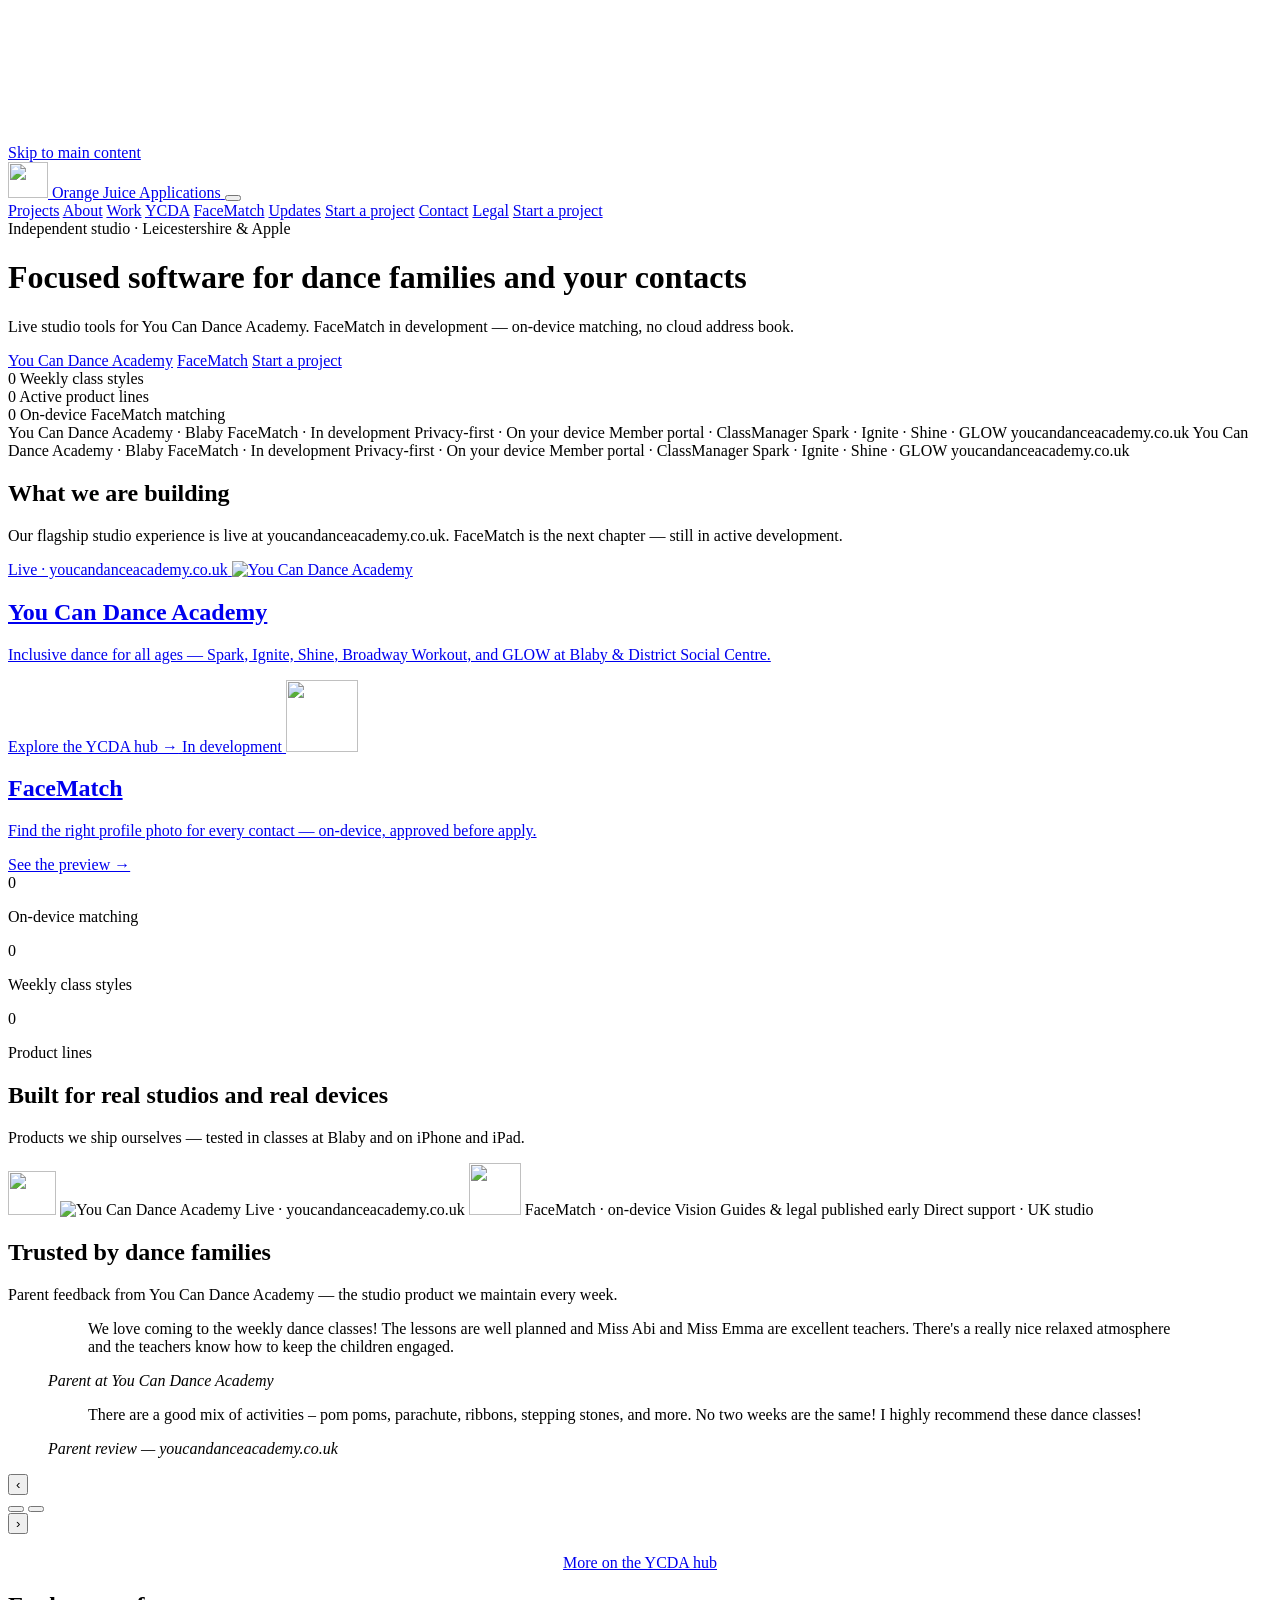
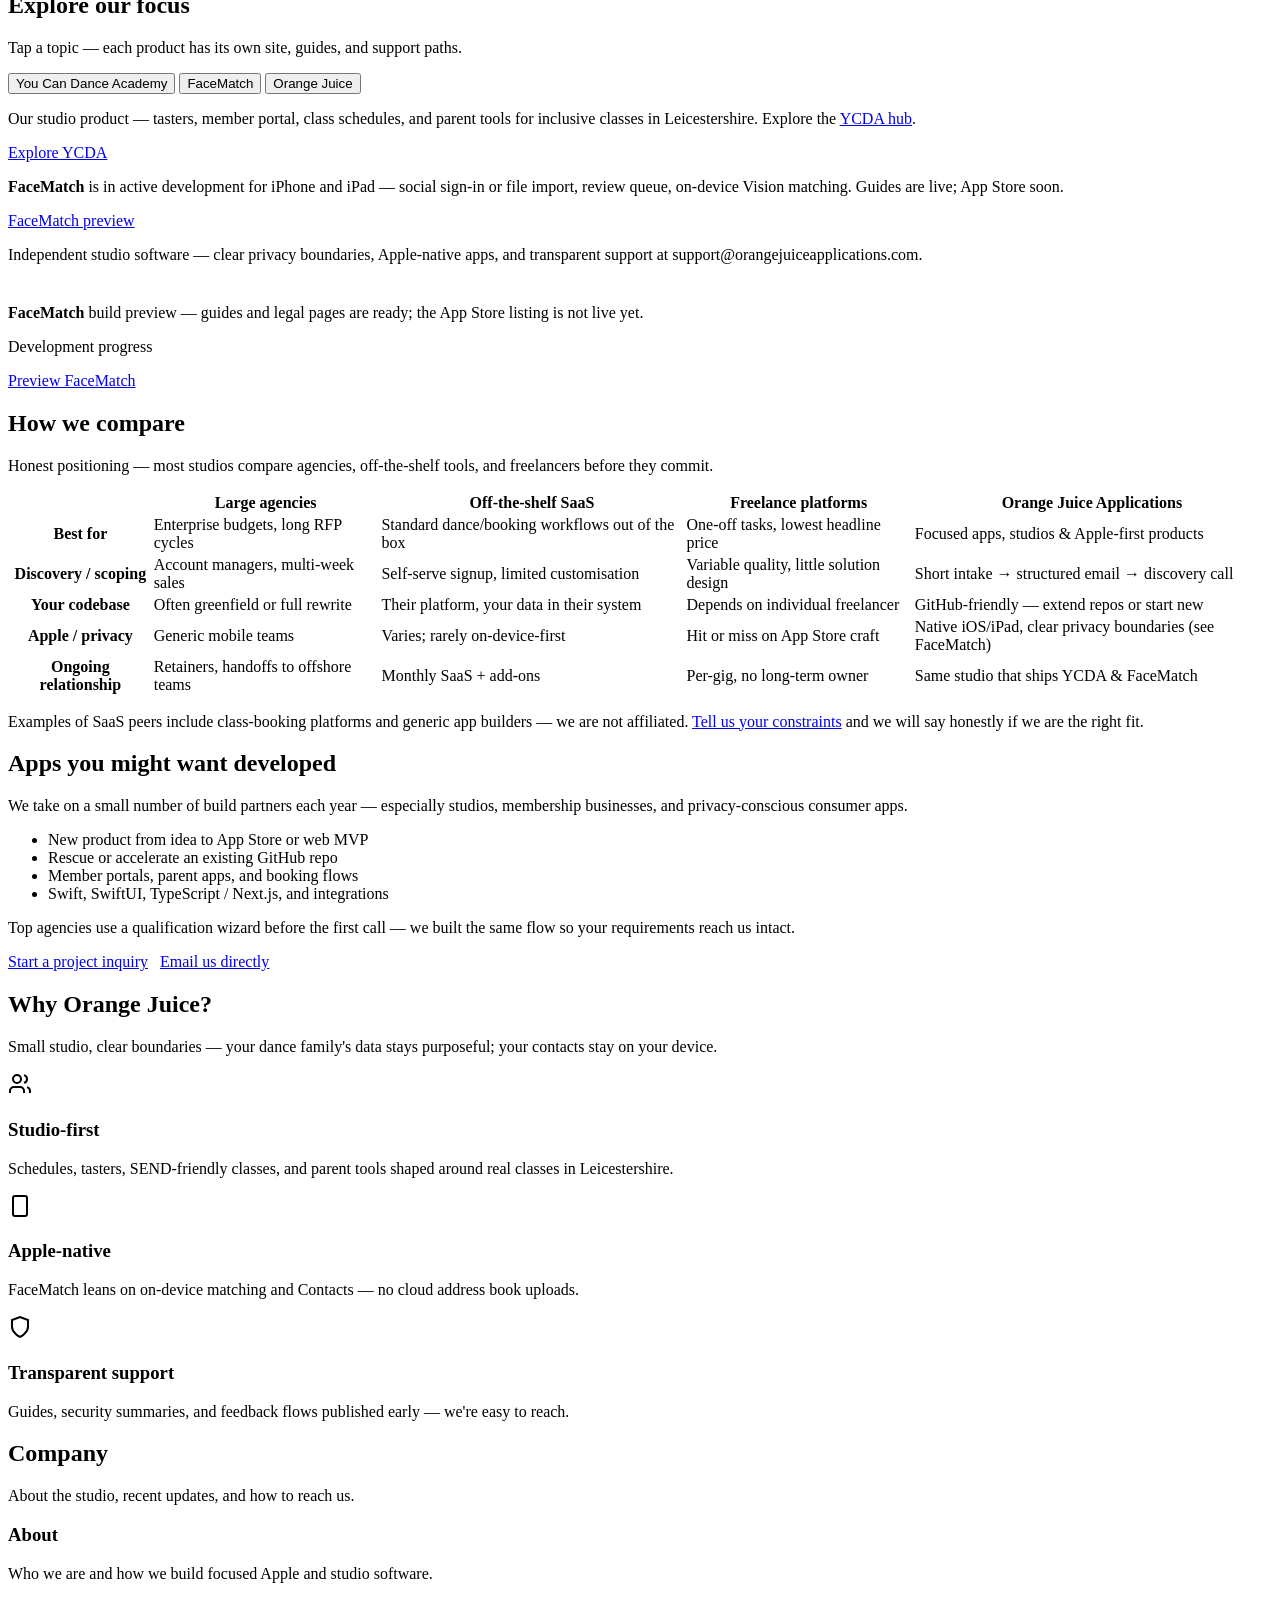
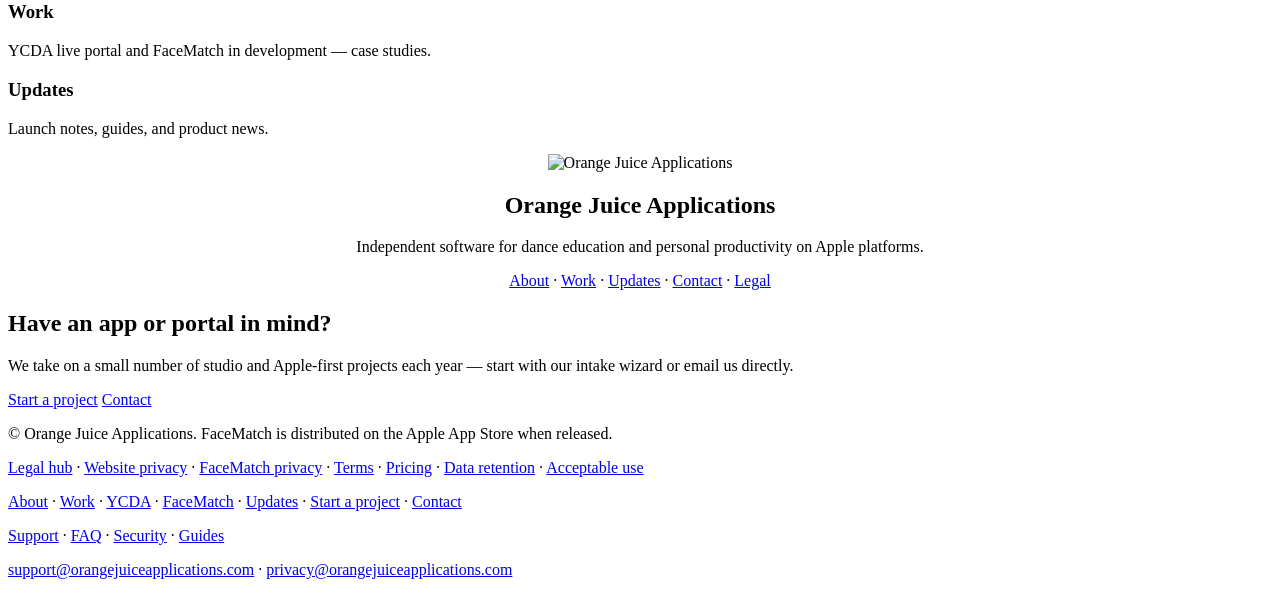
==== commit 81b2354a: "Add You Can Dance Academy logos from the live studio site. Source logos in Brand/ycda, resize at bui" ====
--- a/src/index.html
+++ b/src/index.html
@@ -119,7 +119,7 @@
         <div class="oja-bento" data-reveal>
           <a class="oja-bento-card oja-bento-ycda" href="/ycda/" data-tilt>
             <span class="showcase-tag tag-live">Live · youcandanceacademy.co.uk</span>
-            <span class="project-icon-ycda" aria-hidden="true">YCDA</span>
+            <img class="ycda-logo ycda-logo--bento" src="/assets/ycda-logo-card.png" width="160" height="80" alt="You Can Dance Academy" loading="lazy" decoding="async">
             <h2>You Can Dance Academy</h2>
             <p>Inclusive dance for all ages — Spark, Ignite, Shine, Broadway Workout, and GLOW at Blaby &amp; District Social Centre.</p>
             <span class="showcase-cta showcase-cta-ycda">Explore the YCDA hub →</span>
@@ -153,7 +153,8 @@
         </div>
         <div class="oja-trust-logos" data-reveal>
           <img class="oja-trust-mark" src="/assets/company-logo-mark.svg" width="48" height="44" alt="">
-          <span class="oja-trust-pill is-live">YCDA live · youcandanceacademy.co.uk</span>
+          <img class="ycda-logo ycda-logo--trust" src="/assets/ycda-logo-header.png" width="128" height="48" alt="You Can Dance Academy" loading="lazy" decoding="async">
+          <span class="oja-trust-pill is-live">Live · youcandanceacademy.co.uk</span>
           <img class="oja-trust-mark oja-trust-mark-app" src="/assets/app-icon.png" width="52" height="52" alt="">
           <span class="oja-trust-pill">FaceMatch · on-device Vision</span>
           <span class="oja-trust-pill">Guides &amp; legal published early</span>
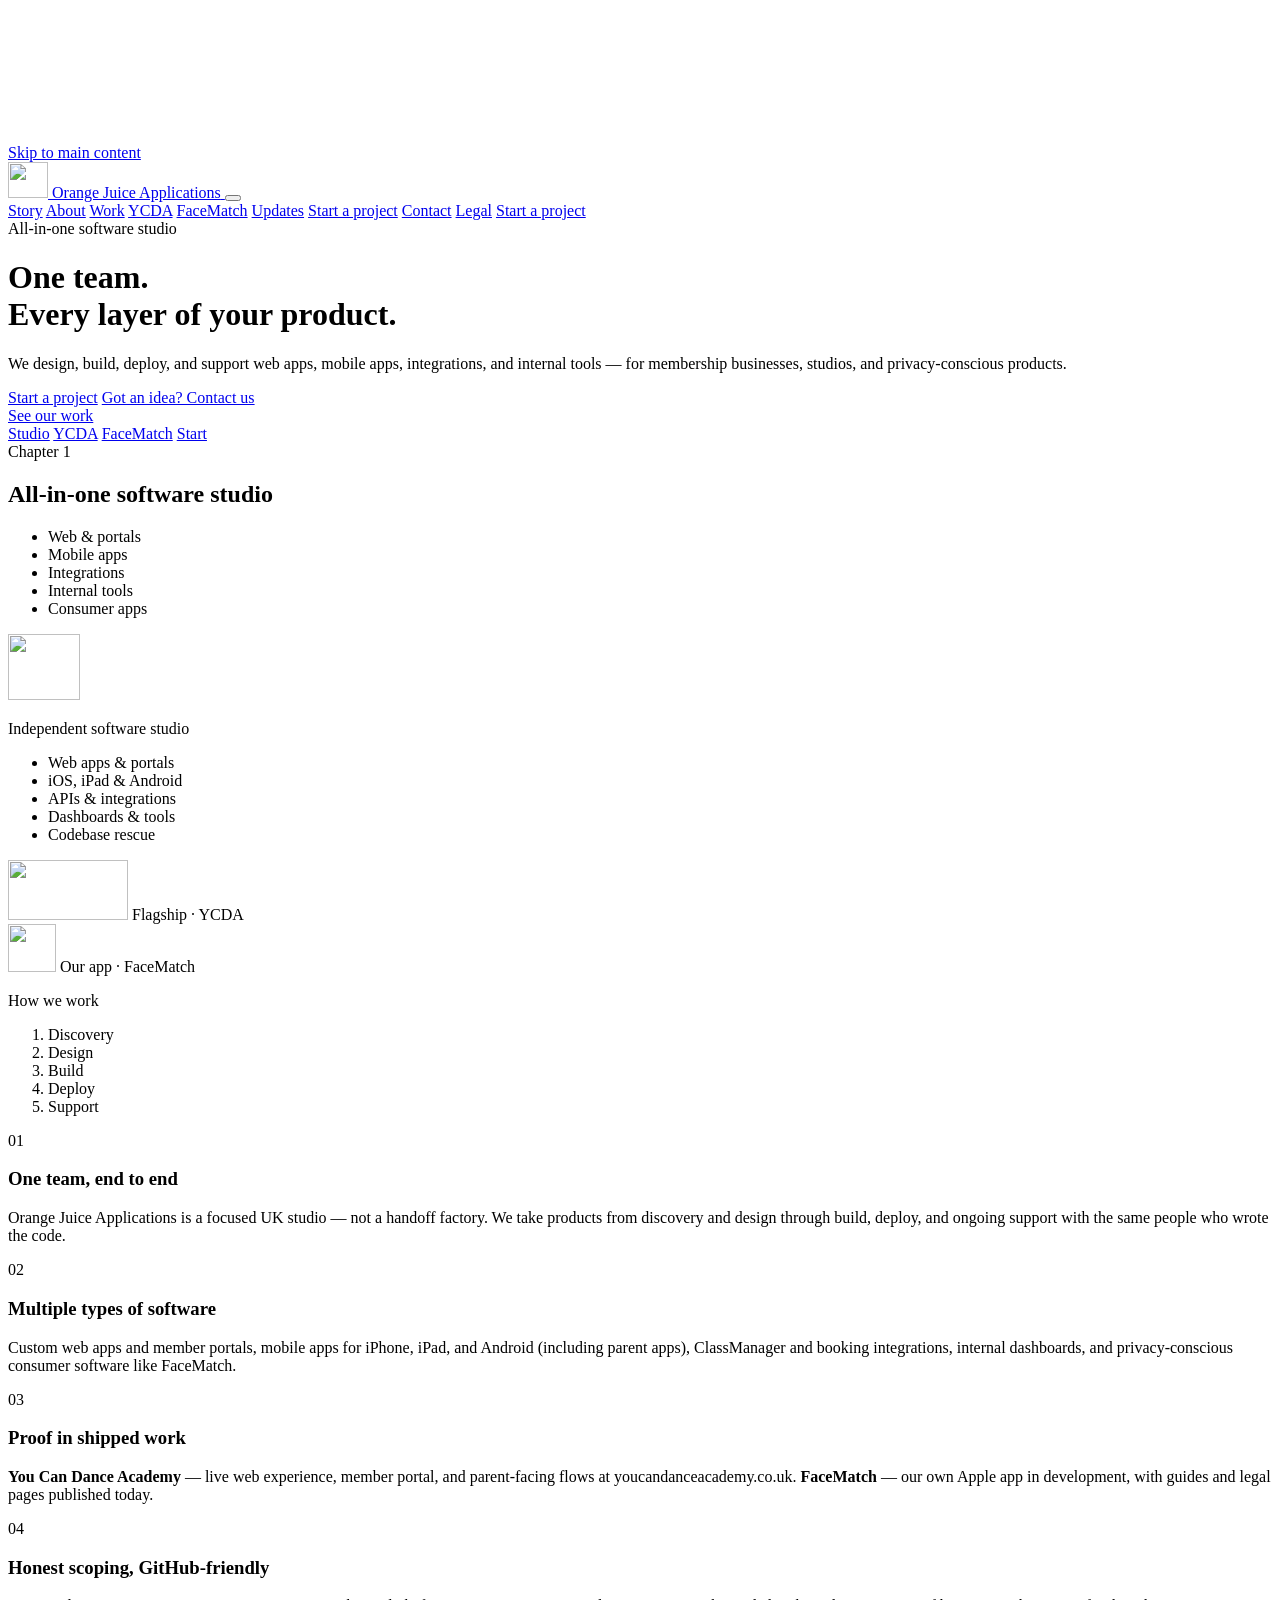
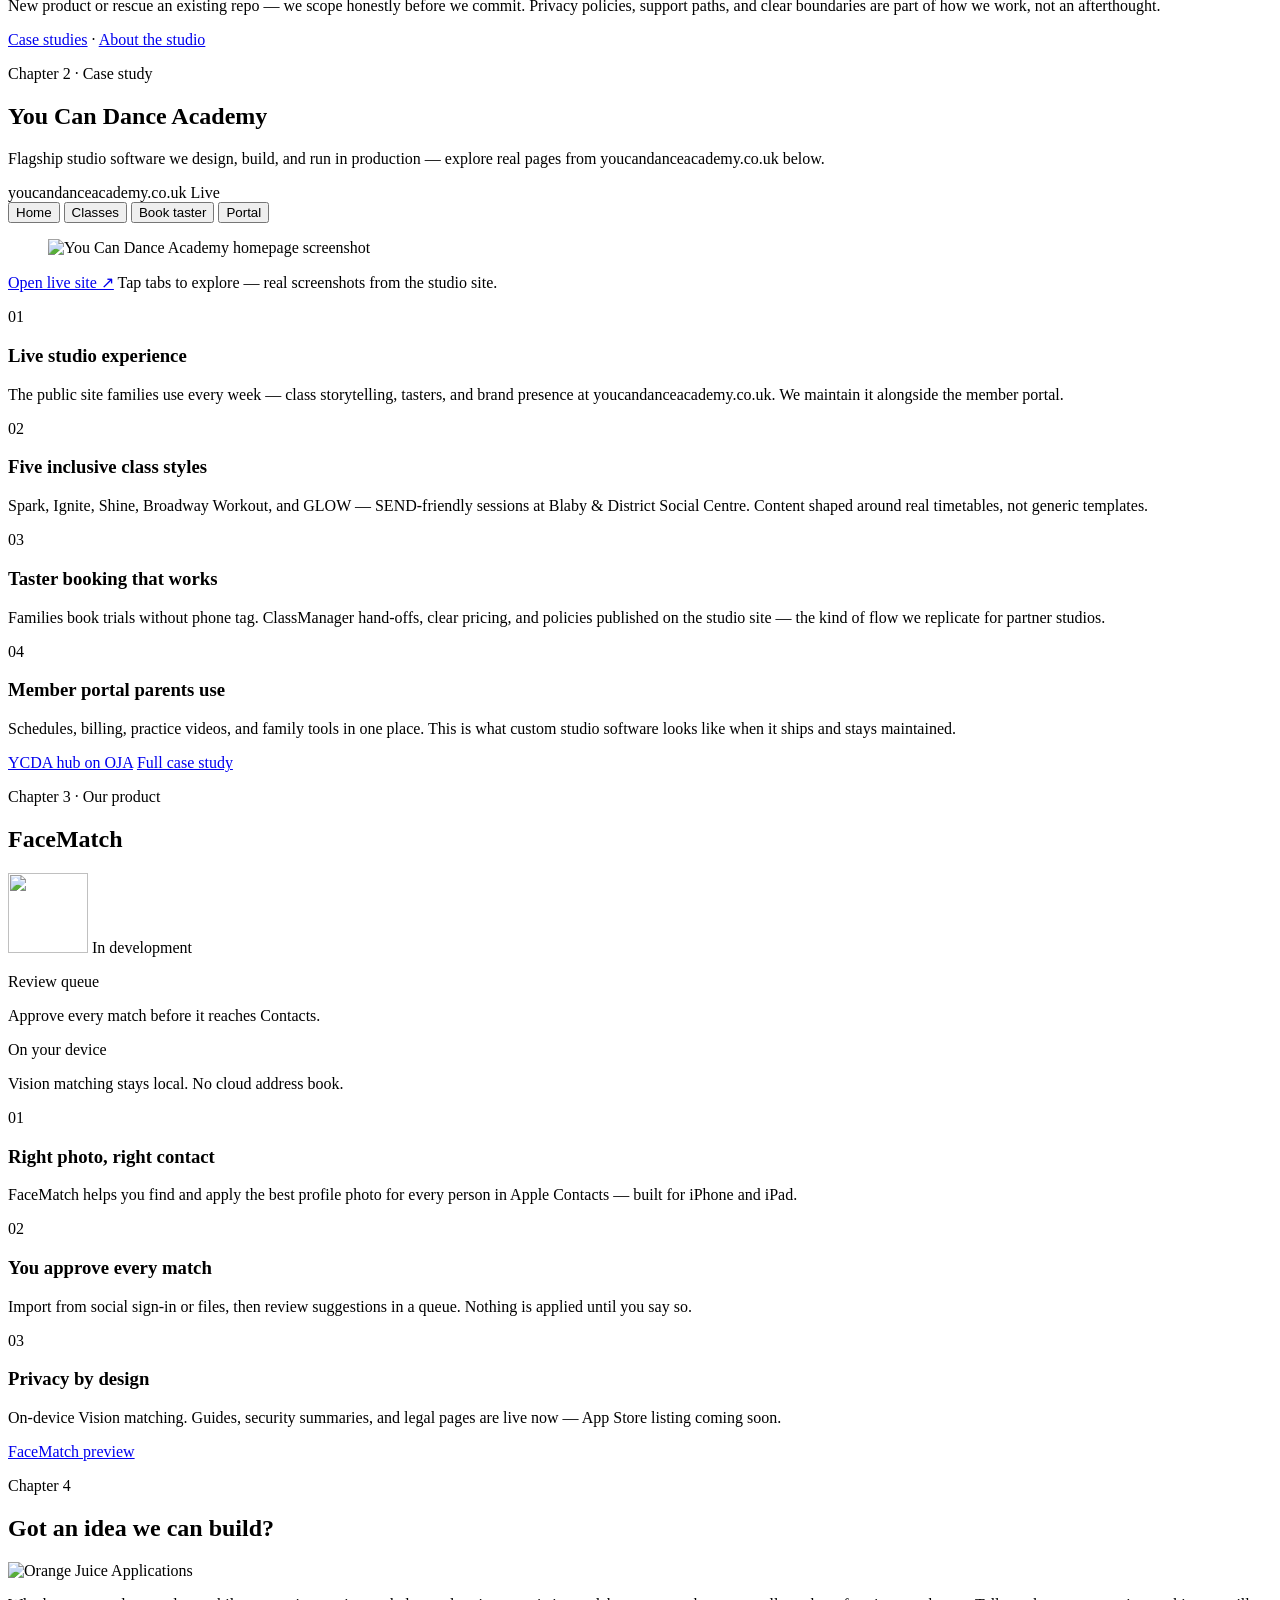
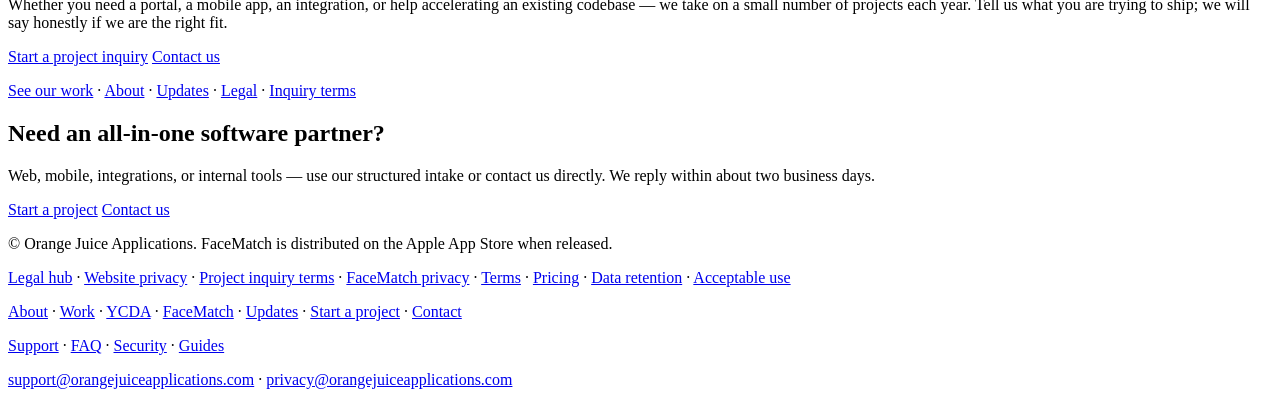
==== commit d998f5cf: "Launch scroll-story homepage with all-in-one studio positioning. Reframe the site as a full-stack so" ====
--- a/src/index.html
+++ b/src/index.html
@@ -1,31 +1,35 @@
 <!DOCTYPE html>
-<html lang="en" class="oja-site">
+<html lang="en" class="oja-site page-home-story">
 <head>
   <meta charset="utf-8">
   <meta name="viewport" content="width=device-width, initial-scale=1">
-  <title>Orange Juice Applications — Dance studio tech &amp; Apple apps</title>
-  <meta name="description" content="Orange Juice Applications builds You Can Dance Academy's member experience and FaceMatch — a privacy-first contact photo app now in development.">
+  <title>Orange Juice Applications — All-in-one software studio</title>
+  <meta name="description" content="UK software studio for web apps, mobile apps, integrations, internal tools, and privacy-conscious products — discovery through deploy and support. Proof: YCDA (live) and FaceMatch.">
   <link rel="canonical" href="https://www.orangejuiceapplications.com/">
   <link rel="icon" href="/assets/favicon.svg" type="image/svg+xml">
   <link rel="icon" href="/assets/favicon.png" type="image/png" sizes="32x32">
   <link rel="apple-touch-icon" href="/assets/apple-touch-icon.png">
   <meta property="og:type" content="website">
   <meta property="og:site_name" content="Orange Juice Applications">
-  <meta property="og:title" content="Orange Juice Applications">
-  <meta property="og:description" content="Studio software for You Can Dance Academy and FaceMatch for Apple Contacts — built with care.">
+  <meta property="og:title" content="Orange Juice Applications — All-in-one software studio">
+  <meta property="og:description" content="Web apps, mobile apps, integrations, and internal tools — one UK team from discovery to support.">
   <meta property="og:url" content="https://www.orangejuiceapplications.com/">
   <meta property="og:image" content="https://www.orangejuiceapplications.com/assets/og-image.png">
-  <script type="application/ld+json">{"@context":"https://schema.org","@type":"Organization","name":"Orange Juice Applications","url":"https://www.orangejuiceapplications.com","email":"support@orangejuiceapplications.com","logo":"https://www.orangejuiceapplications.com/assets/company-logo.png","sameAs":["https://youcandanceacademy.co.uk"]}</script>
+  <meta name="twitter:card" content="summary_large_image">
+  <meta name="twitter:title" content="Orange Juice Applications — All-in-one software studio">
+  <meta name="twitter:description" content="Full-service UK studio — web, mobile, integrations, dashboards, and consumer apps. One team, end to end.">
+  <meta name="twitter:image" content="https://www.orangejuiceapplications.com/assets/og-image.png">
+  <script type="application/ld+json">{"@context":"https://schema.org","@graph":[{"@type":"Organization","@id":"https://www.orangejuiceapplications.com/#organization","name":"Orange Juice Applications","url":"https://www.orangejuiceapplications.com","email":"support@orangejuiceapplications.com","logo":"https://www.orangejuiceapplications.com/assets/company-logo.png","description":"All-in-one UK software studio — web apps, mobile apps, integrations, internal tools, and privacy-conscious consumer products from discovery through support.","address":{"@type":"PostalAddress","addressCountry":"GB"},"sameAs":["https://youcandanceacademy.co.uk"]},{"@type":"WebSite","@id":"https://www.orangejuiceapplications.com/#website","url":"https://www.orangejuiceapplications.com","name":"Orange Juice Applications","publisher":{"@id":"https://www.orangejuiceapplications.com/#organization"}},{"@type":"ProfessionalService","@id":"https://www.orangejuiceapplications.com/#studio","name":"Orange Juice Applications","url":"https://www.orangejuiceapplications.com","description":"Full-service custom software — member portals, iOS and Android apps, ClassManager and booking integrations, internal dashboards, codebase rescue, and privacy-first consumer apps.","areaServed":"GB","provider":{"@id":"https://www.orangejuiceapplications.com/#organization"}}]}</script>
   <script>document.documentElement.classList.add("js");</script>
   <link rel="preconnect" href="https://fonts.googleapis.com">
   <link rel="preconnect" href="https://fonts.gstatic.com" crossorigin>
   <link href="https://fonts.googleapis.com/css2?family=DM+Sans:ital,opsz,wght@0,9..40,400;0,9..40,500;0,9..40,600;0,9..40,700&family=Outfit:wght@500;600;700;800&display=swap" rel="stylesheet">
-  <link rel="stylesheet" href="/assets/style.css?v=9">
+  <link rel="stylesheet" href="/assets/style.css?v=10">
   <link rel="stylesheet" href="/assets/oja-icons.css?v=1">
-  <link rel="stylesheet" href="/assets/oja-premium.css?v=6">
+  <link rel="stylesheet" href="/assets/oja-premium.css?v=11">
   <script src="/assets/site-config.js" defer></script>
   <script src="/assets/site.js" defer></script>
-  <script src="/assets/oja-interactive.js?v=5" defer></script>
+  <script src="/assets/oja-interactive.js?v=11" defer></script>
 </head>
 <body>
   <a class="skip-link" href="#main-content">Skip to main content</a>
@@ -45,7 +49,7 @@
         <span class="visually-hidden">Menu</span>
       </button>
     <div class="nav-links" id="main-nav" data-nav-panel>
-      <a href="#projects">Projects</a>
+      <a href="#story-studio">Story</a>
       <a href="/about/">About</a>
       <a href="/work/">Work</a>
       <a href="/ycda/">YCDA</a>
@@ -58,339 +62,282 @@
     </div>
     </nav>
 
-    <header class="page-hero" data-hero-glow>
+    <header class="oja-story-intro page-hero" id="intro" data-hero-glow>
       <div class="hero-orbs" aria-hidden="true">
         <span class="hero-orb hero-orb-1"></span>
         <span class="hero-orb hero-orb-2"></span>
         <span class="hero-orb hero-orb-3"></span>
       </div>
-      <div class="hero-inner">
-        <span class="hero-badge badge-pulse">Independent studio · Leicestershire &amp; Apple</span>
-        <h1>Focused software for dance families and your contacts</h1>
+      <div class="hero-inner oja-story-intro-inner">
+        <span class="hero-badge badge-pulse">All-in-one software studio</span>
+        <h1>One team.<br>Every layer of your product.</h1>
         <p class="tagline">
-          Live studio tools for You Can Dance Academy. FaceMatch in development — on-device matching, no cloud address book.
+          We design, build, deploy, and support web apps, mobile apps, integrations, and internal tools — for membership businesses, studios, and privacy-conscious products.
         </p>
-        <div class="hero-actions">
-          <a class="btn btn-primary" href="/ycda/" data-magnetic>You Can Dance Academy</a>
-          <a class="btn btn-secondary" href="/facematch/" data-magnetic>FaceMatch</a>
-          <a class="btn btn-secondary" href="/start-a-project/" data-magnetic>Start a project</a>
-        </div>
-        <div class="stats-row" data-reveal>
-          <div class="stat-item">
-            <span class="stat-value" data-count-to="5">0</span>
-            <span class="stat-label">Weekly class styles</span>
-          </div>
-          <div class="stat-item">
-            <span class="stat-value" data-count-to="2">0</span>
-            <span class="stat-label">Active product lines</span>
-          </div>
-          <div class="stat-item">
-            <span class="stat-value" data-count-to="100" data-count-suffix="%">0</span>
-            <span class="stat-label">On-device FaceMatch matching</span>
-          </div>
-        </div>
+        <div class="oja-story-intro-actions">
+          <a class="btn btn-primary" href="/start-a-project/" data-magnetic>Start a project</a>
+          <a class="btn btn-secondary" href="/contact/" data-magnetic>Got an idea? Contact us</a>
+        </div>
+        <a class="oja-scroll-hint" href="#story-studio" data-magnetic>
+          <span class="oja-scroll-hint-label">See our work</span>
+          <span class="oja-scroll-hint-icon" aria-hidden="true"></span>
+        </a>
       </div>
     </header>
 
-    <div class="oja-marquee" aria-hidden="true">
-      <div class="oja-marquee-track">
-        <span class="oja-marquee-item">You Can Dance Academy · Blaby</span>
-        <span class="oja-marquee-item">FaceMatch · In development</span>
-        <span class="oja-marquee-item">Privacy-first · On your device</span>
-        <span class="oja-marquee-item">Member portal · ClassManager</span>
-        <span class="oja-marquee-item">Spark · Ignite · Shine · GLOW</span>
-        <span class="oja-marquee-item">youcandanceacademy.co.uk</span>
-        <span class="oja-marquee-item">You Can Dance Academy · Blaby</span>
-        <span class="oja-marquee-item">FaceMatch · In development</span>
-        <span class="oja-marquee-item">Privacy-first · On your device</span>
-        <span class="oja-marquee-item">Member portal · ClassManager</span>
-        <span class="oja-marquee-item">Spark · Ignite · Shine · GLOW</span>
-        <span class="oja-marquee-item">youcandanceacademy.co.uk</span>
-      </div>
-    </div>
-
-    <main id="main-content">
-      <section class="section-wide" id="projects">
-        <div class="section-head" data-reveal>
-          <h2>What we are building</h2>
-          <p>Our flagship studio experience is live at youcandanceacademy.co.uk. FaceMatch is the next chapter — still in active development.</p>
-        </div>
-
-        <div class="oja-bento" data-reveal>
-          <a class="oja-bento-card oja-bento-ycda" href="/ycda/" data-tilt>
-            <span class="showcase-tag tag-live">Live · youcandanceacademy.co.uk</span>
-            <img class="ycda-logo ycda-logo--bento" src="/assets/ycda-logo-card.png" width="160" height="80" alt="You Can Dance Academy" loading="lazy" decoding="async">
-            <h2>You Can Dance Academy</h2>
-            <p>Inclusive dance for all ages — Spark, Ignite, Shine, Broadway Workout, and GLOW at Blaby &amp; District Social Centre.</p>
-            <span class="showcase-cta showcase-cta-ycda">Explore the YCDA hub →</span>
-          </a>
-          <a class="oja-bento-card oja-bento-fm" href="/facematch/" data-tilt>
-            <span class="showcase-tag tag-dev">In development</span>
-            <img class="project-icon" src="/assets/app-icon.png" width="72" height="72" alt="">
-            <h2>FaceMatch</h2>
-            <p>Find the right profile photo for every contact — on-device, approved before apply.</p>
-            <span class="showcase-cta showcase-cta-fm">See the preview →</span>
-          </a>
-          <div class="oja-bento-card oja-bento-stat" data-tilt>
-            <span class="stat-value" data-count-to="100" data-count-suffix="%">0</span>
-            <p class="stat-label">On-device matching</p>
-          </div>
-          <div class="oja-bento-card oja-bento-stat" data-tilt>
-            <span class="stat-value" data-count-to="5">0</span>
-            <p class="stat-label">Weekly class styles</p>
-          </div>
-          <div class="oja-bento-card oja-bento-stat" data-tilt>
-            <span class="stat-value" data-count-to="2">0</span>
-            <p class="stat-label">Product lines</p>
+    <main id="main-content" class="oja-scroll-story" data-scroll-story>
+      <nav class="oja-story-rail" aria-label="Story chapters" data-story-rail>
+        <a class="oja-story-rail-link is-active" href="#story-studio" data-story-rail-link="studio"><span class="oja-story-rail-dot"></span><span class="oja-story-rail-label">Studio</span></a>
+        <a class="oja-story-rail-link" href="#story-ycda" data-story-rail-link="ycda"><span class="oja-story-rail-dot"></span><span class="oja-story-rail-label">YCDA</span></a>
+        <a class="oja-story-rail-link" href="#story-facematch" data-story-rail-link="facematch"><span class="oja-story-rail-dot"></span><span class="oja-story-rail-label">FaceMatch</span></a>
+        <a class="oja-story-rail-link" href="#story-start" data-story-rail-link="start"><span class="oja-story-rail-dot"></span><span class="oja-story-rail-label">Start</span></a>
+      </nav>
+
+      <section class="oja-story-chapter" id="story-studio" data-story-chapter="studio" style="--story-steps: 4">
+        <div class="oja-story-chapter-label">
+          <span class="oja-story-eyebrow">Chapter 1</span>
+          <h2>All-in-one software studio</h2>
+          <ul class="oja-solution-pills" aria-label="Types of software we build">
+            <li>Web &amp; portals</li>
+            <li>Mobile apps</li>
+            <li>Integrations</li>
+            <li>Internal tools</li>
+            <li>Consumer apps</li>
+          </ul>
+        </div>
+        <div class="oja-story-pin">
+          <div class="oja-story-visual" aria-hidden="true">
+            <div class="oja-story-visual-slide is-active" data-story-visual="0">
+              <div class="oja-device oja-device-browser">
+                <div class="oja-device-bar"><span></span><span></span><span></span></div>
+                <div class="oja-device-screen oja-device-screen--oja">
+                  <img src="/assets/company-logo-mark.svg" width="72" height="66" alt="">
+                  <p>Independent software studio</p>
+                </div>
+              </div>
+            </div>
+            <div class="oja-story-visual-slide" data-story-visual="1">
+              <div class="oja-device oja-device-browser">
+                <div class="oja-device-bar"><span></span><span></span><span></span></div>
+                <div class="oja-device-screen oja-device-screen--services">
+                  <ul class="oja-story-service-list">
+                    <li>Web apps &amp; portals</li>
+                    <li>iOS, iPad &amp; Android</li>
+                    <li>APIs &amp; integrations</li>
+                    <li>Dashboards &amp; tools</li>
+                    <li>Codebase rescue</li>
+                  </ul>
+                </div>
+              </div>
+            </div>
+            <div class="oja-story-visual-slide" data-story-visual="2">
+              <div class="oja-device oja-device-browser">
+                <div class="oja-device-bar"><span></span><span></span><span></span></div>
+                <div class="oja-device-screen oja-device-screen--split">
+                  <div class="oja-device-split-item oja-device-split-ycda">
+                    <img class="ycda-logo ycda-logo--card" src="/assets/ycda-logo-card.png" width="120" height="60" alt="">
+                    <span>Flagship · YCDA</span>
+                  </div>
+                  <div class="oja-device-split-item oja-device-split-fm">
+                    <img src="/assets/app-icon.png" width="48" height="48" alt="">
+                    <span>Our app · FaceMatch</span>
+                  </div>
+                </div>
+              </div>
+            </div>
+            <div class="oja-story-visual-slide" data-story-visual="3">
+              <div class="oja-device oja-device-browser">
+                <div class="oja-device-bar"><span></span><span></span><span></span></div>
+                <div class="oja-device-screen oja-device-screen--process">
+                  <p class="oja-story-process-title">How we work</p>
+                  <ol class="oja-story-process-list">
+                    <li>Discovery</li>
+                    <li>Design</li>
+                    <li>Build</li>
+                    <li>Deploy</li>
+                    <li>Support</li>
+                  </ol>
+                </div>
+              </div>
+            </div>
+          </div>
+          <div class="oja-story-steps">
+            <article class="oja-story-step is-active" data-story-step>
+              <span class="oja-story-step-num">01</span>
+              <h3>One team, end to end</h3>
+              <p>Orange Juice Applications is a focused UK studio — not a handoff factory. We take products from discovery and design through build, deploy, and ongoing support with the same people who wrote the code.</p>
+            </article>
+            <article class="oja-story-step" data-story-step>
+              <span class="oja-story-step-num">02</span>
+              <h3>Multiple types of software</h3>
+              <p>Custom web apps and member portals, mobile apps for iPhone, iPad, and Android (including parent apps), ClassManager and booking integrations, internal dashboards, and privacy-conscious consumer software like FaceMatch.</p>
+            </article>
+            <article class="oja-story-step" data-story-step>
+              <span class="oja-story-step-num">03</span>
+              <h3>Proof in shipped work</h3>
+              <p><strong>You Can Dance Academy</strong> — live web experience, member portal, and parent-facing flows at youcandanceacademy.co.uk. <strong>FaceMatch</strong> — our own Apple app in development, with guides and legal pages published today.</p>
+            </article>
+            <article class="oja-story-step" data-story-step>
+              <span class="oja-story-step-num">04</span>
+              <h3>Honest scoping, GitHub-friendly</h3>
+              <p>New product or rescue an existing repo — we scope honestly before we commit. Privacy policies, support paths, and clear boundaries are part of how we work, not an afterthought.</p>
+              <p class="oja-story-step-links"><a href="/work/">Case studies</a> · <a href="/about/">About the studio</a></p>
+            </article>
           </div>
         </div>
       </section>
 
-      <section class="oja-trust-band section-wide" aria-label="Trust and partners">
-        <div class="section-head" data-reveal>
-          <h2>Built for real studios and real devices</h2>
-          <p>Products we ship ourselves — tested in classes at Blaby and on iPhone and iPad.</p>
-        </div>
-        <div class="oja-trust-logos" data-reveal>
-          <img class="oja-trust-mark" src="/assets/company-logo-mark.svg" width="48" height="44" alt="">
-          <img class="ycda-logo ycda-logo--trust" src="/assets/ycda-logo-header.png" width="128" height="48" alt="You Can Dance Academy" loading="lazy" decoding="async">
-          <span class="oja-trust-pill is-live">Live · youcandanceacademy.co.uk</span>
-          <img class="oja-trust-mark oja-trust-mark-app" src="/assets/app-icon.png" width="52" height="52" alt="">
-          <span class="oja-trust-pill">FaceMatch · on-device Vision</span>
-          <span class="oja-trust-pill">Guides &amp; legal published early</span>
-          <span class="oja-trust-pill">Direct support · UK studio</span>
+      <section class="oja-story-chapter oja-story-chapter--ycda oja-story-chapter--interactive" id="story-ycda" data-story-chapter="ycda" style="--story-steps: 4">
+        <div class="oja-story-chapter-label">
+          <span class="oja-story-eyebrow">Chapter 2 · Case study</span>
+          <h2>You Can Dance Academy</h2>
+          <p class="oja-story-chapter-lead">Flagship studio software we design, build, and run in production — explore real pages from youcandanceacademy.co.uk below.</p>
+        </div>
+        <div class="oja-story-pin oja-story-pin--ycda">
+          <div class="oja-ycda-preview" data-ycda-preview>
+            <div class="oja-ycda-preview-frame">
+              <div class="oja-ycda-preview-bar">
+                <span class="oja-ycda-preview-traffic" aria-hidden="true"><span></span><span></span><span></span></span>
+                <span class="oja-ycda-preview-url">youcandanceacademy.co.uk</span>
+                <span class="oja-story-tag is-live oja-ycda-preview-live-tag">Live</span>
+              </div>
+              <nav class="oja-ycda-preview-tabs" role="tablist" aria-label="Preview You Can Dance Academy site">
+                <button type="button" class="oja-ycda-preview-tab is-active" role="tab" data-ycda-tab="home" aria-selected="true" id="ycda-tab-home">Home</button>
+                <button type="button" class="oja-ycda-preview-tab" role="tab" data-ycda-tab="classes" aria-selected="false" id="ycda-tab-classes">Classes</button>
+                <button type="button" class="oja-ycda-preview-tab" role="tab" data-ycda-tab="tasters" aria-selected="false" id="ycda-tab-tasters">Book taster</button>
+                <button type="button" class="oja-ycda-preview-tab" role="tab" data-ycda-tab="portal" aria-selected="false" id="ycda-tab-portal">Portal</button>
+              </nav>
+              <div class="oja-ycda-preview-viewport" tabindex="0" aria-label="YCDA site screenshot preview">
+                <figure class="oja-ycda-preview-screen is-active" data-ycda-screen="home" role="tabpanel" aria-labelledby="ycda-tab-home">
+                  <img src="/assets/ycda-screenshots/home.png?v=3" width="1440" height="900" alt="You Can Dance Academy homepage screenshot" loading="lazy" decoding="async">
+                </figure>
+                <figure class="oja-ycda-preview-screen" data-ycda-screen="classes" role="tabpanel" aria-labelledby="ycda-tab-classes" hidden>
+                  <img src="/assets/ycda-screenshots/classes.png?v=3" width="1440" height="900" alt="You Can Dance Academy classes section screenshot" loading="lazy" decoding="async">
+                </figure>
+                <figure class="oja-ycda-preview-screen" data-ycda-screen="tasters" role="tabpanel" aria-labelledby="ycda-tab-tasters" hidden>
+                  <img src="/assets/ycda-screenshots/tasters.png?v=3" width="1440" height="900" alt="You Can Dance Academy enrolment section screenshot" loading="lazy" decoding="async">
+                </figure>
+                <figure class="oja-ycda-preview-screen" data-ycda-screen="portal" role="tabpanel" aria-labelledby="ycda-tab-portal" hidden>
+                  <img src="/assets/ycda-screenshots/portal.png?v=3" width="1440" height="900" alt="You Can Dance Academy member portal login screenshot" loading="lazy" decoding="async">
+                </figure>
+              </div>
+            </div>
+            <p class="oja-ycda-preview-footer">
+              <a class="oja-ycda-preview-open" href="https://youcandanceacademy.co.uk" rel="noopener noreferrer" target="_blank" data-ycda-live>Open live site ↗</a>
+              <span class="oja-ycda-preview-hint">Tap tabs to explore — real screenshots from the studio site.</span>
+            </p>
+          </div>
+          <div class="oja-story-steps">
+            <article class="oja-story-step is-active" data-story-step data-ycda-step="home">
+              <span class="oja-story-step-num">01</span>
+              <h3>Live studio experience</h3>
+              <p>The public site families use every week — class storytelling, tasters, and brand presence at youcandanceacademy.co.uk. We maintain it alongside the member portal.</p>
+            </article>
+            <article class="oja-story-step" data-story-step data-ycda-step="classes">
+              <span class="oja-story-step-num">02</span>
+              <h3>Five inclusive class styles</h3>
+              <p>Spark, Ignite, Shine, Broadway Workout, and GLOW — SEND-friendly sessions at Blaby &amp; District Social Centre. Content shaped around real timetables, not generic templates.</p>
+            </article>
+            <article class="oja-story-step" data-story-step data-ycda-step="tasters">
+              <span class="oja-story-step-num">03</span>
+              <h3>Taster booking that works</h3>
+              <p>Families book trials without phone tag. ClassManager hand-offs, clear pricing, and policies published on the studio site — the kind of flow we replicate for partner studios.</p>
+            </article>
+            <article class="oja-story-step" data-story-step data-ycda-step="portal">
+              <span class="oja-story-step-num">04</span>
+              <h3>Member portal parents use</h3>
+              <p>Schedules, billing, practice videos, and family tools in one place. This is what custom studio software looks like when it ships and stays maintained.</p>
+              <p class="oja-story-step-links"><a class="btn btn-primary btn-ycda" href="/ycda/" data-magnetic>YCDA hub on OJA</a> <a href="/work/">Full case study</a></p>
+            </article>
+          </div>
         </div>
       </section>
 
-      <section class="section-wide oja-social-proof" id="trust">
-        <div class="section-head" data-reveal>
-          <h2>Trusted by dance families</h2>
-          <p>Parent feedback from You Can Dance Academy — the studio product we maintain every week.</p>
-        </div>
-        <div class="oja-carousel-wrap" data-reveal>
-        <div class="carousel" data-carousel tabindex="0" aria-roledescription="carousel" aria-label="Parent testimonials">
-          <div class="carousel-viewport" data-carousel-viewport>
-            <div class="carousel-track" data-carousel-track>
-              <figure class="carousel-slide" data-carousel-slide>
-                <blockquote>
-                  We love coming to the weekly dance classes! The lessons are well planned and Miss Abi and Miss Emma are excellent teachers. There's a really nice relaxed atmosphere and the teachers know how to keep the children engaged.
-                </blockquote>
-                <cite>Parent at You Can Dance Academy</cite>
-              </figure>
-              <figure class="carousel-slide" data-carousel-slide aria-hidden="true">
-                <blockquote>
-                  There are a good mix of activities – pom poms, parachute, ribbons, stepping stones, and more. No two weeks are the same! I highly recommend these dance classes!
-                </blockquote>
-                <cite>Parent review — youcandanceacademy.co.uk</cite>
-              </figure>
-            </div>
-          </div>
-          <div class="carousel-controls">
-            <button type="button" class="carousel-btn" data-carousel-prev aria-label="Previous testimonial">‹</button>
-            <div class="carousel-dots" role="tablist">
-              <button type="button" class="carousel-dot is-active" data-carousel-dot aria-label="Slide 1" aria-selected="true"></button>
-              <button type="button" class="carousel-dot" data-carousel-dot aria-label="Slide 2"></button>
-            </div>
-            <button type="button" class="carousel-btn" data-carousel-next aria-label="Next testimonial">›</button>
-          </div>
-        </div>
-        </div>
-        <p style="text-align: center; margin-top: 1.25rem;" data-reveal>
-          <a class="btn btn-primary btn-ycda" href="/ycda/#testimonials" data-magnetic>More on the YCDA hub</a>
-        </p>
+      <section class="oja-story-chapter oja-story-chapter--fm" id="story-facematch" data-story-chapter="facematch" style="--story-steps: 3">
+        <div class="oja-story-chapter-label">
+          <span class="oja-story-eyebrow">Chapter 3 · Our product</span>
+          <h2>FaceMatch</h2>
+        </div>
+        <div class="oja-story-pin">
+          <div class="oja-story-visual" aria-hidden="true">
+            <div class="oja-story-visual-slide is-active" data-story-visual="0">
+              <div class="oja-device oja-device-phone oja-device-phone--fm">
+                <div class="oja-device-screen oja-device-screen--fm">
+                  <img src="/assets/app-icon.png" width="80" height="80" alt="">
+                  <span class="oja-story-tag">In development</span>
+                </div>
+              </div>
+            </div>
+            <div class="oja-story-visual-slide" data-story-visual="1">
+              <div class="oja-device oja-device-phone oja-device-phone--fm">
+                <div class="oja-device-screen oja-device-screen--queue">
+                  <p class="oja-story-queue-title">Review queue</p>
+                  <p>Approve every match before it reaches Contacts.</p>
+                </div>
+              </div>
+            </div>
+            <div class="oja-story-visual-slide" data-story-visual="2">
+              <div class="oja-device oja-device-phone oja-device-phone--fm">
+                <div class="oja-device-screen oja-device-screen--privacy">
+                  <p class="oja-story-privacy-title">On your device</p>
+                  <p>Vision matching stays local. No cloud address book.</p>
+                  <div class="dev-progress-track oja-story-progress">
+                    <div class="dev-progress-bar" data-dev-progress="72%" role="progressbar" aria-valuenow="72" aria-valuemin="0" aria-valuemax="100"></div>
+                  </div>
+                </div>
+              </div>
+            </div>
+          </div>
+          <div class="oja-story-steps">
+            <article class="oja-story-step is-active" data-story-step>
+              <span class="oja-story-step-num">01</span>
+              <h3>Right photo, right contact</h3>
+              <p>FaceMatch helps you find and apply the best profile photo for every person in Apple Contacts — built for iPhone and iPad.</p>
+            </article>
+            <article class="oja-story-step" data-story-step>
+              <span class="oja-story-step-num">02</span>
+              <h3>You approve every match</h3>
+              <p>Import from social sign-in or files, then review suggestions in a queue. Nothing is applied until you say so.</p>
+            </article>
+            <article class="oja-story-step" data-story-step>
+              <span class="oja-story-step-num">03</span>
+              <h3>Privacy by design</h3>
+              <p>On-device Vision matching. Guides, security summaries, and legal pages are live now — App Store listing coming soon.</p>
+              <p class="oja-story-step-links"><a class="btn btn-primary" href="/facematch/" data-magnetic>FaceMatch preview</a></p>
+            </article>
+          </div>
+        </div>
       </section>
 
-      <section class="oja-dark-band">
-        <div class="section-wide">
-          <div class="section-head" data-reveal>
-            <h2>Explore our focus</h2>
-            <p>Tap a topic — each product has its own site, guides, and support paths.</p>
-          </div>
-          <div data-chip-group data-reveal>
-            <div class="oja-chips">
-              <button type="button" class="oja-chip is-active" data-chip="ycda">You Can Dance Academy</button>
-              <button type="button" class="oja-chip" data-chip="fm">FaceMatch</button>
-              <button type="button" class="oja-chip" data-chip="oja">Orange Juice</button>
-            </div>
-            <div class="oja-chip-panel is-active" data-chip-panel="ycda">
-              <p>Our studio product — tasters, member portal, class schedules, and parent tools for inclusive classes in Leicestershire. Explore the <a href="/ycda/">YCDA hub</a>.</p>
-              <p style="margin-top:1rem;"><a class="btn btn-primary btn-ycda" href="/ycda/" data-magnetic>Explore YCDA</a></p>
-            </div>
-            <div class="oja-chip-panel" data-chip-panel="fm">
-              <p><strong>FaceMatch</strong> is in active development for iPhone and iPad — social sign-in or file import, review queue, on-device Vision matching. Guides are live; App Store soon.</p>
-              <p style="margin-top:1rem;"><a class="btn btn-primary" href="/facematch/" data-magnetic>FaceMatch preview</a></p>
-            </div>
-            <div class="oja-chip-panel" data-chip-panel="oja">
-              <p>Independent studio software — clear privacy boundaries, Apple-native apps, and transparent support at support@orangejuiceapplications.com.</p>
-            </div>
-          </div>
-
-          <div class="dev-banner" data-reveal style="margin-top:2.5rem;">
-            <div>
-              <strong>FaceMatch</strong> build preview — guides and legal pages are ready; the App Store listing is not live yet.
-            </div>
-            <div class="dev-progress-wrap">
-              <p class="dev-progress-label">Development progress</p>
-              <div class="dev-progress-track">
-                <div class="dev-progress-bar" data-dev-progress="72%" role="progressbar" aria-valuenow="72" aria-valuemin="0" aria-valuemax="100"></div>
-              </div>
-            </div>
-            <a class="btn btn-primary" href="/facematch/" data-magnetic>Preview FaceMatch</a>
+      <section class="oja-story-chapter oja-story-chapter--start" id="story-start" data-story-chapter="start" style="--story-steps: 1">
+        <div class="oja-story-chapter-label">
+          <span class="oja-story-eyebrow">Chapter 4</span>
+          <h2>Got an idea we can build?</h2>
+        </div>
+        <div class="oja-story-pin oja-story-pin--start">
+          <div class="oja-story-start-card" data-reveal>
+            <img class="company-logo" src="/assets/company-logo.svg" width="240" height="58" alt="Orange Juice Applications">
+            <p>Whether you need a portal, a mobile app, an integration, or help accelerating an existing codebase — we take on a small number of projects each year. Tell us what you are trying to ship; we will say honestly if we are the right fit.</p>
+            <div class="oja-story-start-actions">
+              <a class="btn btn-primary" href="/start-a-project/" data-magnetic>Start a project inquiry</a>
+              <a class="btn btn-secondary" href="/contact/" data-magnetic>Contact us</a>
+            </div>
+            <p class="oja-story-start-links">
+              <a href="/work/">See our work</a> · <a href="/about/">About</a> · <a href="/updates/">Updates</a> · <a href="/legal/">Legal</a> · <a href="/company/services/">Inquiry terms</a>
+            </p>
           </div>
         </div>
       </section>
 
-      <section class="section-wide" id="compare">
-        <div class="section-head" data-reveal>
-          <h2>How we compare</h2>
-          <p>Honest positioning — most studios compare agencies, off-the-shelf tools, and freelancers before they commit.</p>
-        </div>
-        <div class="oja-compare-wrap" data-reveal>
-          <table class="oja-compare-table">
-            <thead>
-              <tr>
-                <th scope="col"></th>
-                <th scope="col">Large agencies</th>
-                <th scope="col">Off-the-shelf SaaS</th>
-                <th scope="col">Freelance platforms</th>
-                <th scope="col" class="oja-col-us">Orange Juice Applications</th>
-              </tr>
-            </thead>
-            <tbody>
-              <tr>
-                <th scope="row">Best for</th>
-                <td>Enterprise budgets, long RFP cycles</td>
-                <td>Standard dance/booking workflows out of the box</td>
-                <td>One-off tasks, lowest headline price</td>
-                <td class="oja-col-us">Focused apps, studios &amp; Apple-first products</td>
-              </tr>
-              <tr>
-                <th scope="row">Discovery / scoping</th>
-                <td>Account managers, multi-week sales</td>
-                <td>Self-serve signup, limited customisation</td>
-                <td>Variable quality, little solution design</td>
-                <td class="oja-col-us">Short intake → structured email → discovery call</td>
-              </tr>
-              <tr>
-                <th scope="row">Your codebase</th>
-                <td>Often greenfield or full rewrite</td>
-                <td>Their platform, your data in their system</td>
-                <td>Depends on individual freelancer</td>
-                <td class="oja-col-us">GitHub-friendly — extend repos or start new</td>
-              </tr>
-              <tr>
-                <th scope="row">Apple / privacy</th>
-                <td>Generic mobile teams</td>
-                <td>Varies; rarely on-device-first</td>
-                <td>Hit or miss on App Store craft</td>
-                <td class="oja-col-us">Native iOS/iPad, clear privacy boundaries (see FaceMatch)</td>
-              </tr>
-              <tr>
-                <th scope="row">Ongoing relationship</th>
-                <td>Retainers, handoffs to offshore teams</td>
-                <td>Monthly SaaS + add-ons</td>
-                <td>Per-gig, no long-term owner</td>
-                <td class="oja-col-us">Same studio that ships YCDA &amp; FaceMatch</td>
-              </tr>
-            </tbody>
-          </table>
-        </div>
-        <p class="oja-compare-note" data-reveal">Examples of SaaS peers include class-booking platforms and generic app builders — we are not affiliated. <a href="/start-a-project/">Tell us your constraints</a> and we will say honestly if we are the right fit.</p>
-      </section>
-
-      <section class="oja-build-band" id="custom-apps">
-        <div class="oja-build-inner" data-reveal>
+      <section class="oja-idea-cta section-wide" aria-labelledby="idea-cta-heading">
+        <div class="oja-idea-cta-inner" data-reveal>
           <div>
-            <h2>Apps you might want developed</h2>
-            <p>We take on a small number of build partners each year — especially studios, membership businesses, and privacy-conscious consumer apps.</p>
-            <ul class="oja-build-points">
-              <li>New product from idea to App Store or web MVP</li>
-              <li>Rescue or accelerate an existing GitHub repo</li>
-              <li>Member portals, parent apps, and booking flows</li>
-              <li>Swift, SwiftUI, TypeScript / Next.js, and integrations</li>
-            </ul>
-          </div>
-          <div>
-            <p style="color: var(--muted); margin: 0 0 1rem;">Top agencies use a qualification wizard before the first call — we built the same flow so your requirements reach us intact.</p>
-            <a class="btn btn-primary" href="/start-a-project/" data-magnetic>Start a project inquiry</a>
-            <a class="btn btn-secondary" href="mailto:support@orangejuiceapplications.com" style="margin-left: 0.5rem;" data-magnetic>Email us directly</a>
-          </div>
-        </div>
-      </section>
-
-      <section class="section-wide">
-        <div class="section-head" data-reveal>
-          <h2>Why Orange Juice?</h2>
-          <p>Small studio, clear boundaries — your dance family's data stays purposeful; your contacts stay on your device.</p>
-        </div>
-        <div class="feature-grid-3" data-reveal>
-          <div class="feature-tile" data-tilt>
-            <span class="oja-icon-wrap oja-icon-wrap-ycda" aria-hidden="true"><svg class="oja-icon" width="24" height="24" viewBox="0 0 24 24" fill="none" stroke="currentColor" stroke-width="2" aria-hidden="true"><path d="M16 21v-2a4 4 0 0 0-4-4H6a4 4 0 0 0-4 4v2"/><circle cx="9" cy="7" r="4"/><path d="M22 21v-2a4 4 0 0 0-3-3.87"/><path d="M16 3.13a4 4 0 0 1 0 7.75"/></svg></span>
-            <h3>Studio-first</h3>
-            <p>Schedules, tasters, SEND-friendly classes, and parent tools shaped around real classes in Leicestershire.</p>
-          </div>
-          <div class="feature-tile" data-tilt>
-            <span class="oja-icon-wrap oja-icon-wrap-fm" aria-hidden="true"><svg class="oja-icon" width="24" height="24" viewBox="0 0 24 24" fill="none" stroke="currentColor" stroke-width="2" aria-hidden="true"><rect width="14" height="20" x="5" y="2" rx="2" ry="2"/><path d="M12 18h.01"/></svg></span>
-            <h3>Apple-native</h3>
-            <p>FaceMatch leans on on-device matching and Contacts — no cloud address book uploads.</p>
-          </div>
-          <div class="feature-tile" data-tilt>
-            <span class="oja-icon-wrap" aria-hidden="true"><svg class="oja-icon" width="24" height="24" viewBox="0 0 24 24" fill="none" stroke="currentColor" stroke-width="2" aria-hidden="true"><path d="M12 22s8-4 8-10V5l-8-3-8 3v7c0 6 8 10 8 10"/></svg></span>
-            <h3>Transparent support</h3>
-            <p>Guides, security summaries, and feedback flows published early — we're easy to reach.</p>
-          </div>
-        </div>
-      </section>
-
-      <section class="section-wide">
-        <div class="section-head" data-reveal>
-          <h2>Company</h2>
-          <p>About the studio, recent updates, and how to reach us.</p>
-        </div>
-        <div class="feature-grid-3" data-reveal>
-          <a class="feature-tile" href="/about/" data-tilt style="text-decoration: none; color: inherit;">
-            <h3>About</h3>
-            <p>Who we are and how we build focused Apple and studio software.</p>
-          </a>
-          <a class="feature-tile" href="/work/" data-tilt style="text-decoration: none; color: inherit;">
-            <h3>Work</h3>
-            <p>YCDA live portal and FaceMatch in development — case studies.</p>
-          </a>
-          <a class="feature-tile" href="/updates/" data-tilt style="text-decoration: none; color: inherit;">
-            <h3>Updates</h3>
-            <p>Launch notes, guides, and product news.</p>
-          </a>
-        </div>
-      </section>
-
-      <section class="section-wide">
-        <div class="card company-card" data-reveal style="text-align: center;">
-          <img class="company-logo" src="/assets/company-logo.svg" width="320" height="77" alt="Orange Juice Applications">
-          <h2>Orange Juice Applications</h2>
-          <p>Independent software for dance education and personal productivity on Apple platforms.</p>
-          <p class="company-links">
-            <a href="/about/">About</a>
-            &middot;
-            <a href="/work/">Work</a>
-            &middot;
-            <a href="/updates/">Updates</a>
-            &middot;
-            <a href="/contact/">Contact</a>
-            &middot;
-            <a href="/legal/">Legal</a>
-          </p>
-        </div>
-      </section>
-
-      <section class="oja-cta-band" data-reveal>
-        <div class="oja-cta-band-inner">
-          <div>
-            <h2>Have an app or portal in mind?</h2>
-            <p>We take on a small number of studio and Apple-first projects each year — start with our intake wizard or email us directly.</p>
-          </div>
-          <div class="oja-cta-band-actions">
+            <h2 id="idea-cta-heading">Need an all-in-one software partner?</h2>
+            <p>Web, mobile, integrations, or internal tools — use our structured intake or contact us directly. We reply within about two business days.</p>
+          </div>
+          <div class="oja-idea-cta-actions">
             <a class="btn btn-primary" href="/start-a-project/" data-magnetic>Start a project</a>
-            <a class="btn btn-secondary" href="/contact/" data-magnetic>Contact</a>
+            <a class="btn btn-secondary" href="/contact/" data-magnetic>Contact us</a>
           </div>
         </div>
       </section>
@@ -402,6 +349,8 @@
         <a href="/legal/">Legal hub</a>
         &middot;
         <a href="/company/privacy/">Website privacy</a>
+        &middot;
+        <a href="/company/services/">Project inquiry terms</a>
         &middot;
         <a href="/contact-profile-picture-sync/privacy/">FaceMatch privacy</a>
         &middot;
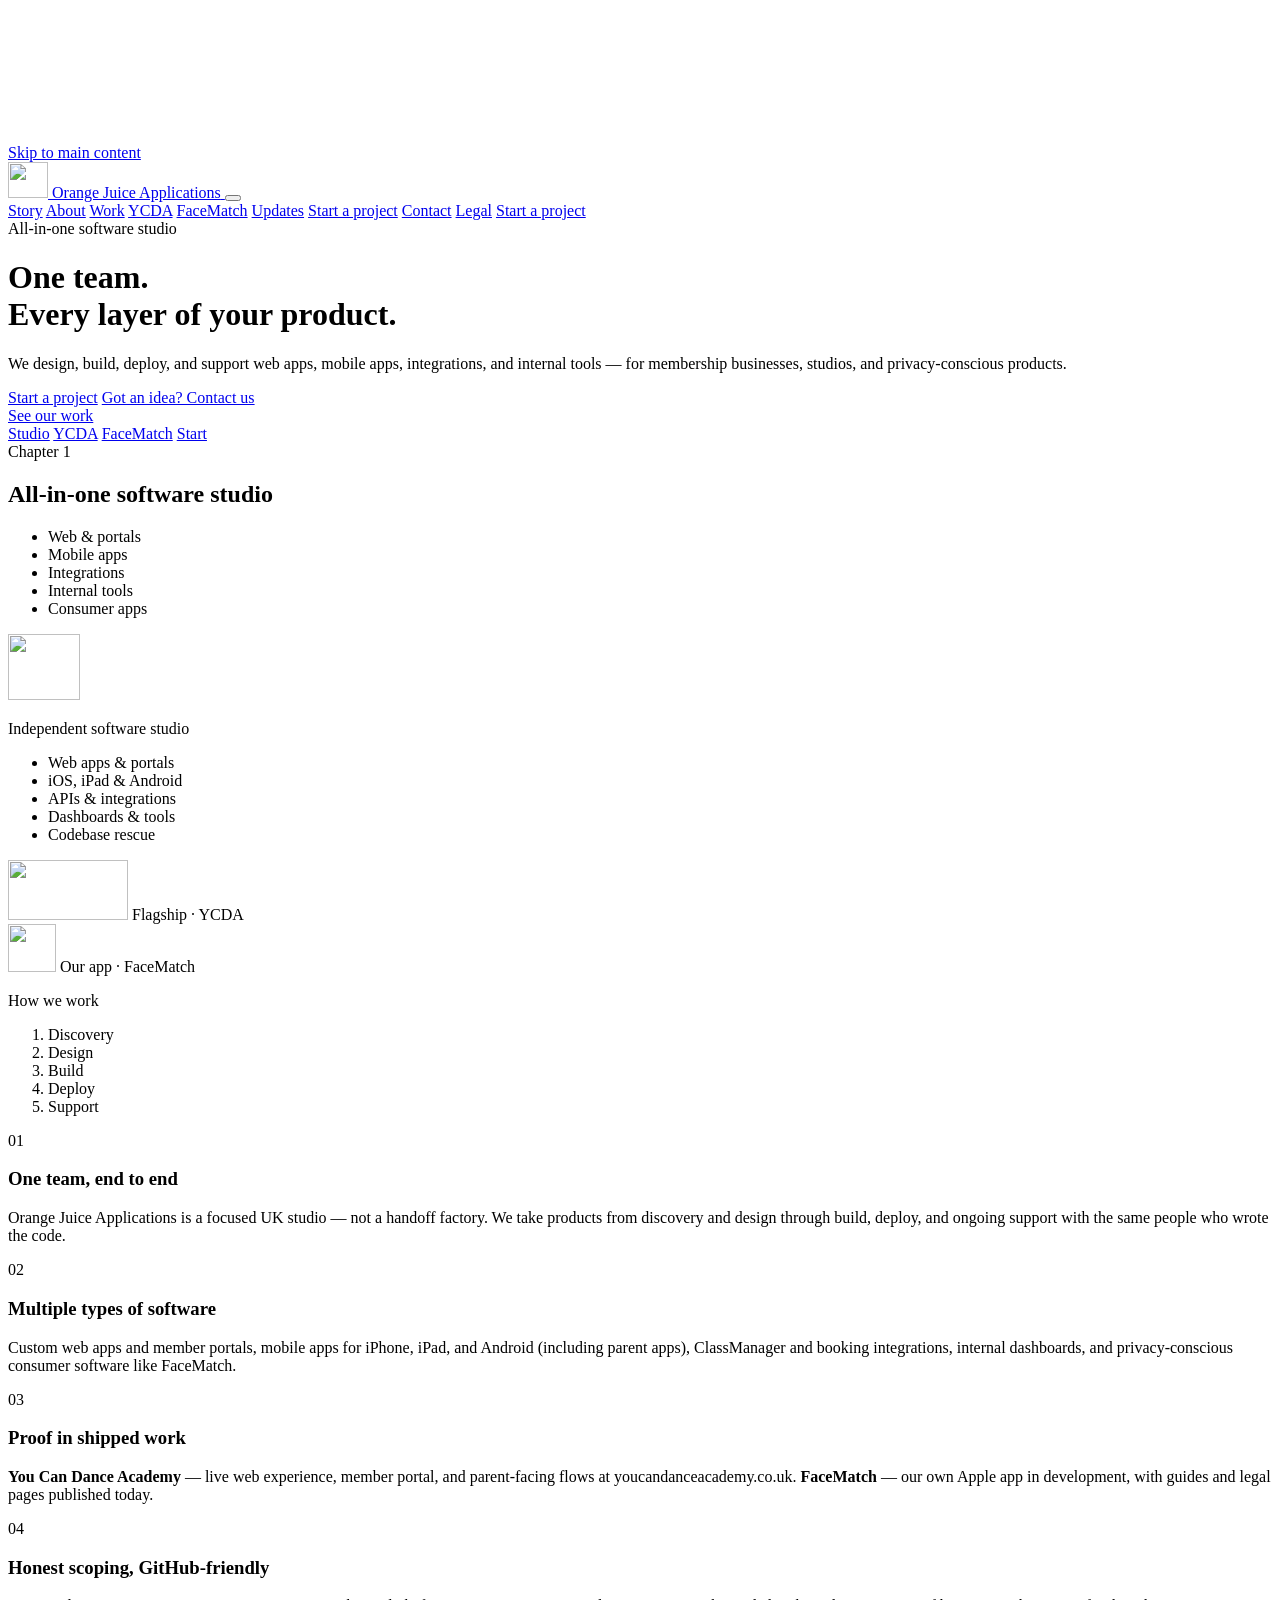
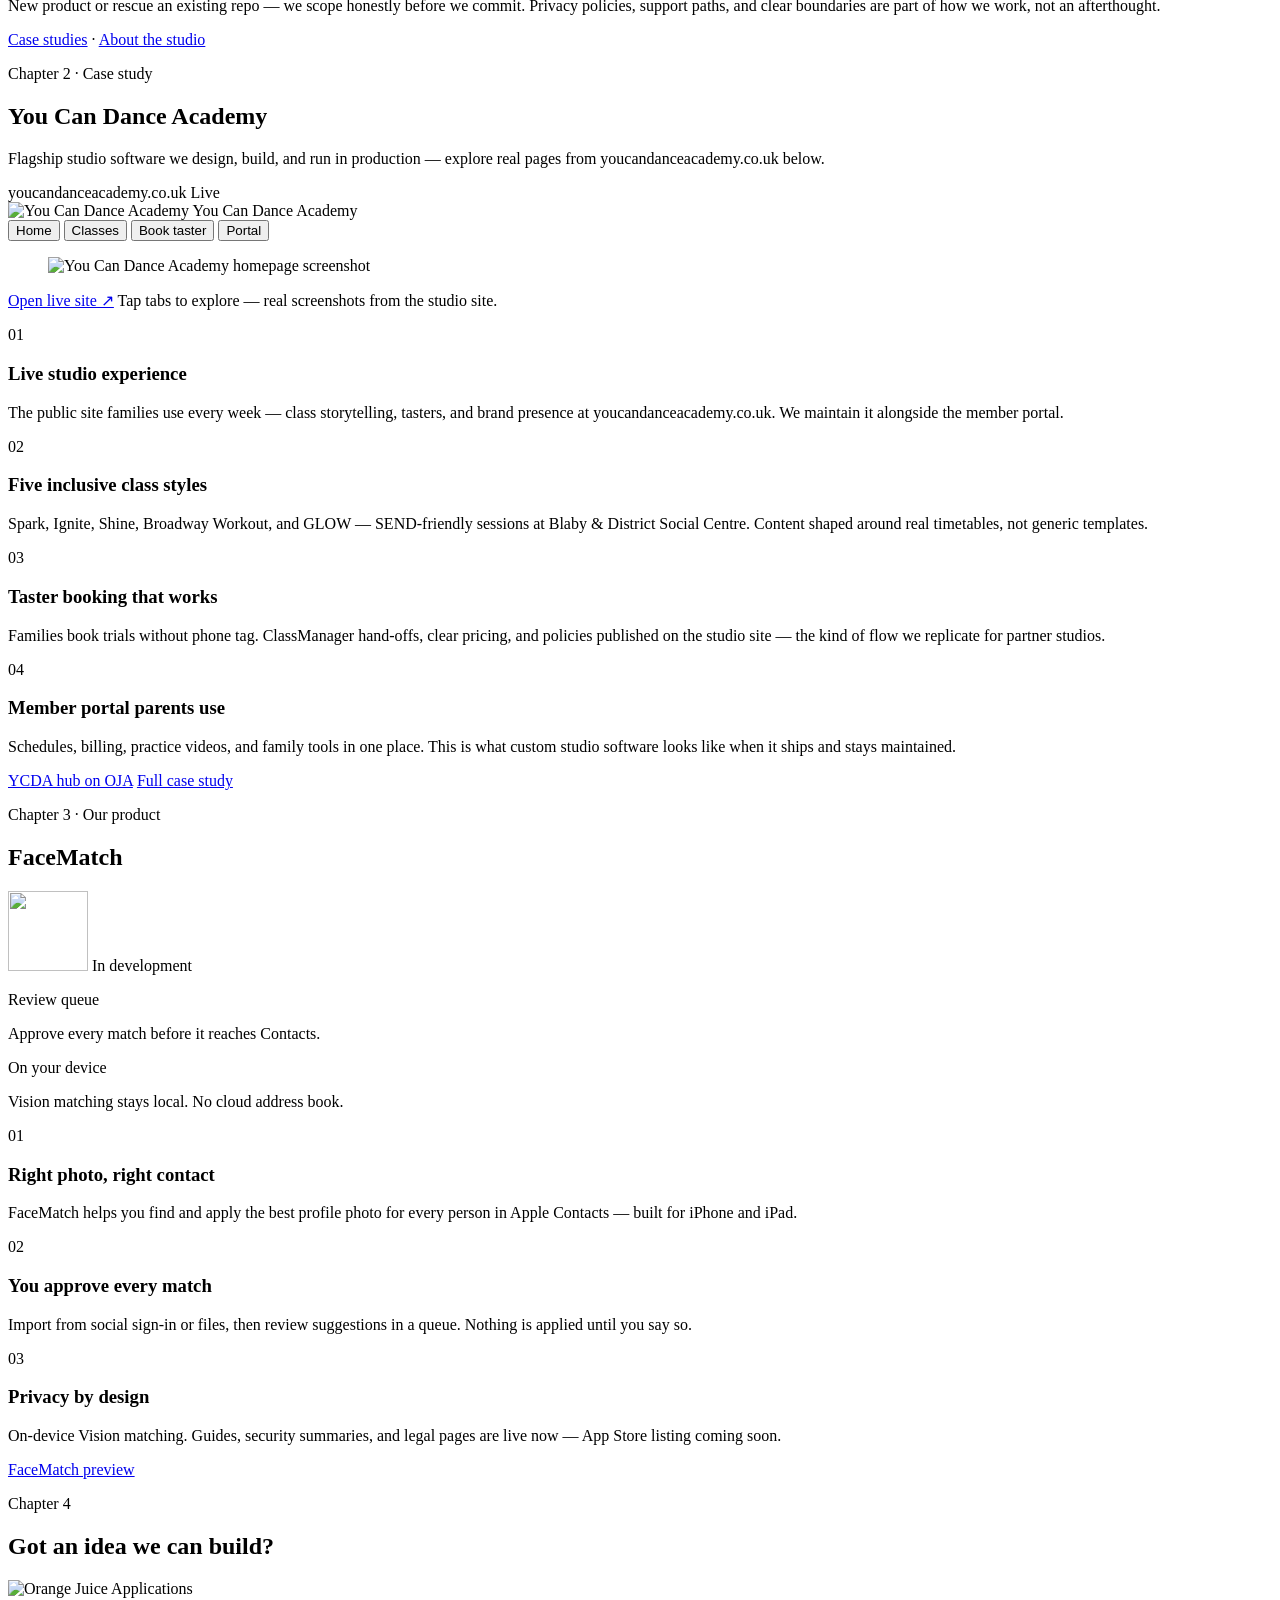
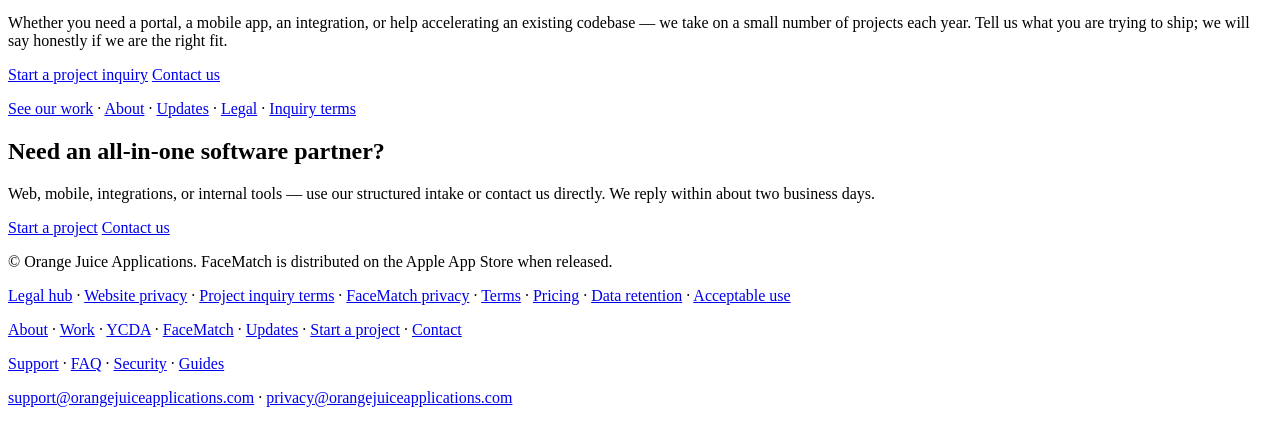
==== commit 8d627386: "Polish contact layout, YCDA preview header, and visitor copy. Add the live studio logo to the homepa" ====
--- a/src/index.html
+++ b/src/index.html
@@ -26,7 +26,7 @@
   <link href="https://fonts.googleapis.com/css2?family=DM+Sans:ital,opsz,wght@0,9..40,400;0,9..40,500;0,9..40,600;0,9..40,700&family=Outfit:wght@500;600;700;800&display=swap" rel="stylesheet">
   <link rel="stylesheet" href="/assets/style.css?v=10">
   <link rel="stylesheet" href="/assets/oja-icons.css?v=1">
-  <link rel="stylesheet" href="/assets/oja-premium.css?v=11">
+  <link rel="stylesheet" href="/assets/oja-premium.css?v=12">
   <script src="/assets/site-config.js" defer></script>
   <script src="/assets/site.js" defer></script>
   <script src="/assets/oja-interactive.js?v=11" defer></script>
@@ -201,6 +201,10 @@
                 <span class="oja-ycda-preview-url">youcandanceacademy.co.uk</span>
                 <span class="oja-story-tag is-live oja-ycda-preview-live-tag">Live</span>
               </div>
+              <div class="oja-ycda-preview-site-header">
+                <img class="oja-ycda-preview-site-logo" src="/assets/ycda-logo-header-nav.png?v=1" width="56" height="56" alt="You Can Dance Academy" decoding="async">
+                <span class="oja-ycda-preview-site-name" aria-hidden="true">You Can Dance Academy</span>
+              </div>
               <nav class="oja-ycda-preview-tabs" role="tablist" aria-label="Preview You Can Dance Academy site">
                 <button type="button" class="oja-ycda-preview-tab is-active" role="tab" data-ycda-tab="home" aria-selected="true" id="ycda-tab-home">Home</button>
                 <button type="button" class="oja-ycda-preview-tab" role="tab" data-ycda-tab="classes" aria-selected="false" id="ycda-tab-classes">Classes</button>
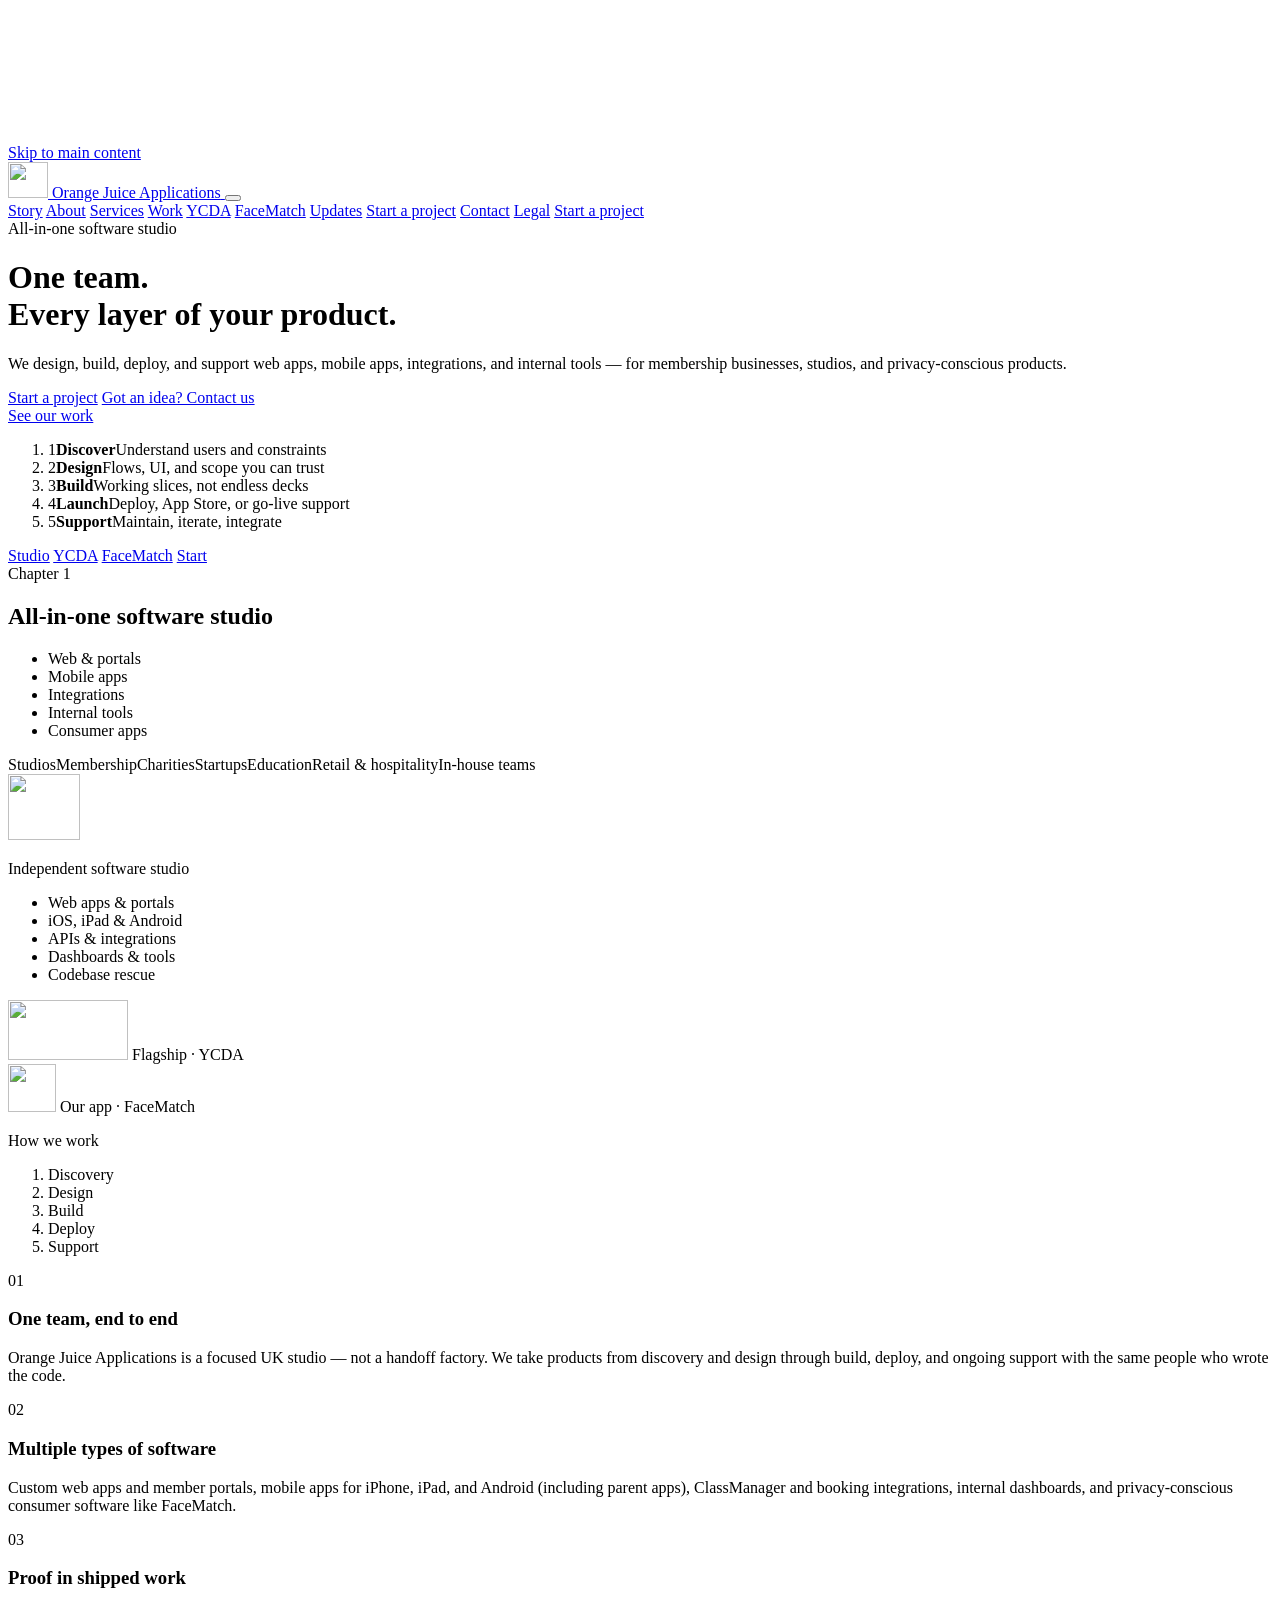
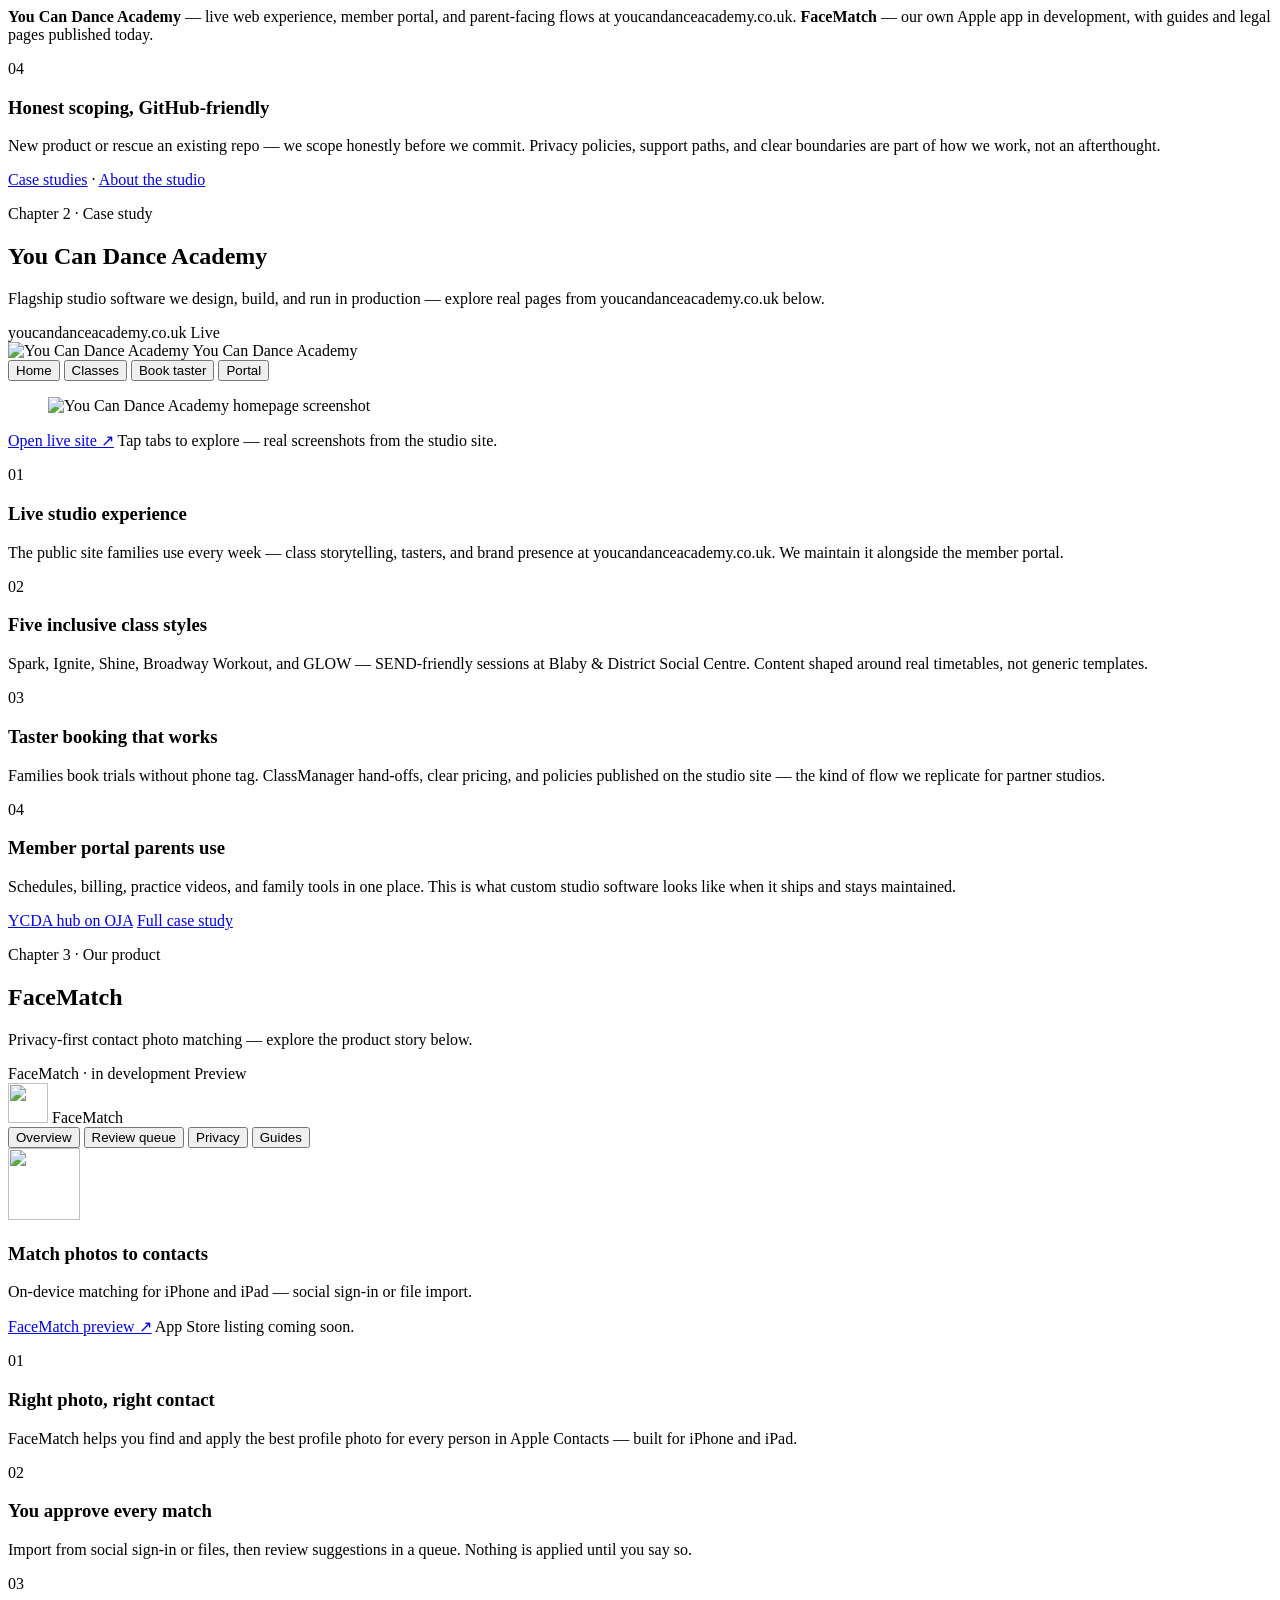
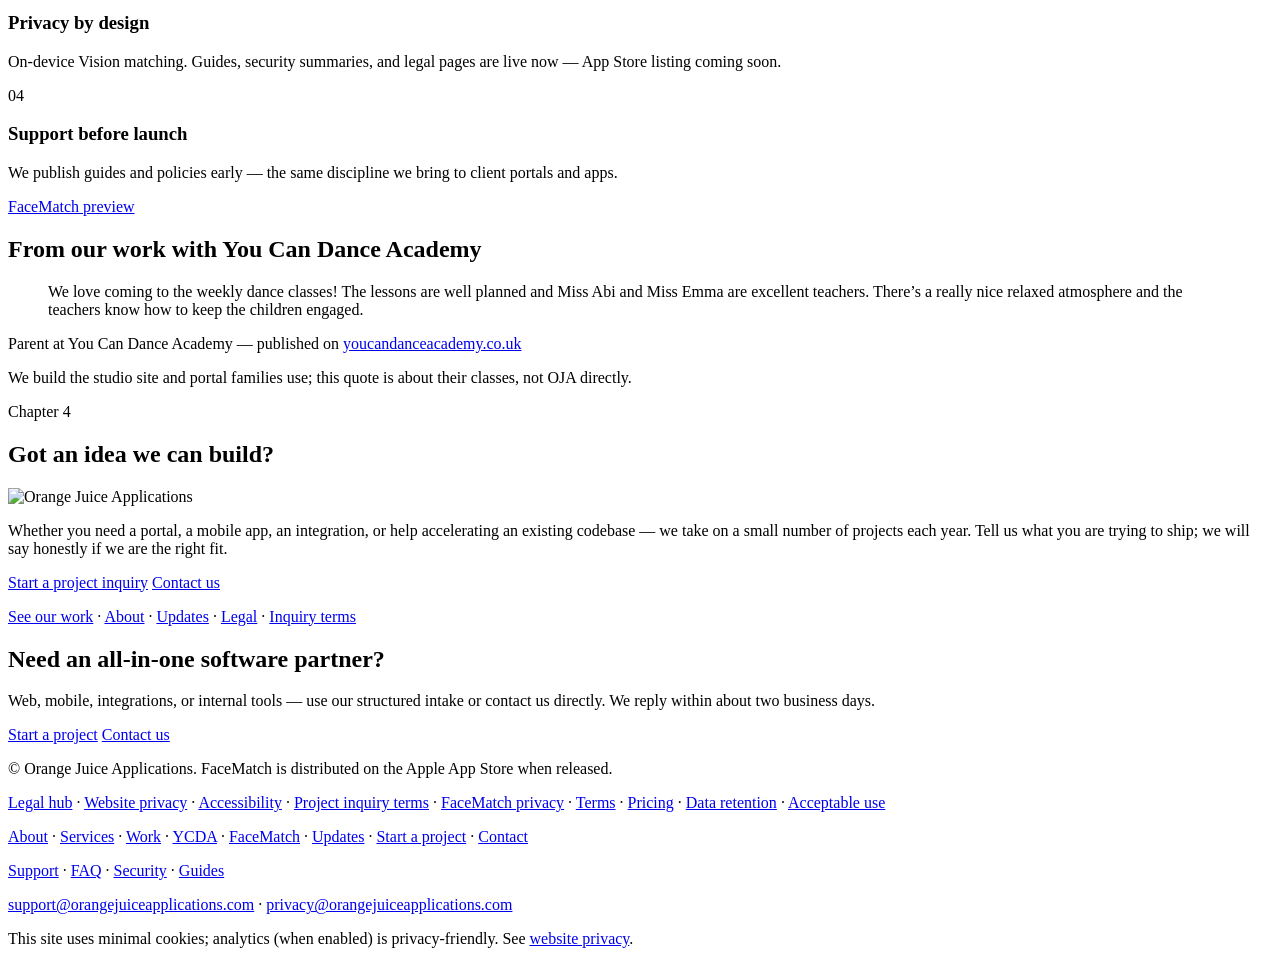
==== commit 11c0b9c8: "Ship studio trust features: intake wizard, services, and homepage proof. Add wizard FAQ, examples, l" ====
--- a/src/index.html
+++ b/src/index.html
@@ -26,10 +26,10 @@
   <link href="https://fonts.googleapis.com/css2?family=DM+Sans:ital,opsz,wght@0,9..40,400;0,9..40,500;0,9..40,600;0,9..40,700&family=Outfit:wght@500;600;700;800&display=swap" rel="stylesheet">
   <link rel="stylesheet" href="/assets/style.css?v=10">
   <link rel="stylesheet" href="/assets/oja-icons.css?v=1">
-  <link rel="stylesheet" href="/assets/oja-premium.css?v=12">
+  <link rel="stylesheet" href="/assets/oja-premium.css?v=16">
   <script src="/assets/site-config.js" defer></script>
   <script src="/assets/site.js" defer></script>
-  <script src="/assets/oja-interactive.js?v=11" defer></script>
+  <script src="/assets/oja-interactive.js?v=13" defer></script>
 </head>
 <body>
   <a class="skip-link" href="#main-content">Skip to main content</a>
@@ -51,6 +51,7 @@
     <div class="nav-links" id="main-nav" data-nav-panel>
       <a href="#story-studio">Story</a>
       <a href="/about/">About</a>
+      <a href="/services/">Services</a>
       <a href="/work/">Work</a>
       <a href="/ycda/">YCDA</a>
       <a href="/facematch/">FaceMatch</a>
@@ -85,6 +86,17 @@
       </div>
     </header>
 
+    <section class="oja-process-band section-wide" aria-labelledby="process-heading" data-reveal>
+      <h2 id="process-heading" class="visually-hidden">How we work</h2>
+      <ol class="oja-process-steps">
+        <li><span class="oja-process-num">1</span><strong>Discover</strong><span>Understand users and constraints</span></li>
+        <li><span class="oja-process-num">2</span><strong>Design</strong><span>Flows, UI, and scope you can trust</span></li>
+        <li><span class="oja-process-num">3</span><strong>Build</strong><span>Working slices, not endless decks</span></li>
+        <li><span class="oja-process-num">4</span><strong>Launch</strong><span>Deploy, App Store, or go-live support</span></li>
+        <li><span class="oja-process-num">5</span><strong>Support</strong><span>Maintain, iterate, integrate</span></li>
+      </ol>
+    </section>
+
     <main id="main-content" class="oja-scroll-story" data-scroll-story>
       <nav class="oja-story-rail" aria-label="Story chapters" data-story-rail>
         <a class="oja-story-rail-link is-active" href="#story-studio" data-story-rail-link="studio"><span class="oja-story-rail-dot"></span><span class="oja-story-rail-label">Studio</span></a>
@@ -104,6 +116,9 @@
             <li>Internal tools</li>
             <li>Consumer apps</li>
           </ul>
+          <div class="oja-industries-strip" aria-label="Industries we serve">
+            <span>Studios</span><span>Membership</span><span>Charities</span><span>Startups</span><span>Education</span><span>Retail &amp; hospitality</span><span>In-house teams</span>
+          </div>
         </div>
         <div class="oja-story-pin">
           <div class="oja-story-visual" aria-hidden="true">
@@ -257,59 +272,90 @@
         </div>
       </section>
 
-      <section class="oja-story-chapter oja-story-chapter--fm" id="story-facematch" data-story-chapter="facematch" style="--story-steps: 3">
+      <section class="oja-story-chapter oja-story-chapter--fm" id="story-facematch" data-story-chapter="facematch" style="--story-steps: 4">
         <div class="oja-story-chapter-label">
           <span class="oja-story-eyebrow">Chapter 3 · Our product</span>
           <h2>FaceMatch</h2>
-        </div>
-        <div class="oja-story-pin">
-          <div class="oja-story-visual" aria-hidden="true">
-            <div class="oja-story-visual-slide is-active" data-story-visual="0">
-              <div class="oja-device oja-device-phone oja-device-phone--fm">
-                <div class="oja-device-screen oja-device-screen--fm">
-                  <img src="/assets/app-icon.png" width="80" height="80" alt="">
-                  <span class="oja-story-tag">In development</span>
-                </div>
-              </div>
-            </div>
-            <div class="oja-story-visual-slide" data-story-visual="1">
-              <div class="oja-device oja-device-phone oja-device-phone--fm">
-                <div class="oja-device-screen oja-device-screen--queue">
-                  <p class="oja-story-queue-title">Review queue</p>
-                  <p>Approve every match before it reaches Contacts.</p>
-                </div>
-              </div>
-            </div>
-            <div class="oja-story-visual-slide" data-story-visual="2">
-              <div class="oja-device oja-device-phone oja-device-phone--fm">
-                <div class="oja-device-screen oja-device-screen--privacy">
-                  <p class="oja-story-privacy-title">On your device</p>
-                  <p>Vision matching stays local. No cloud address book.</p>
-                  <div class="dev-progress-track oja-story-progress">
-                    <div class="dev-progress-bar" data-dev-progress="72%" role="progressbar" aria-valuenow="72" aria-valuemin="0" aria-valuemax="100"></div>
-                  </div>
-                </div>
-              </div>
-            </div>
+          <p class="oja-story-chapter-lead">Privacy-first contact photo matching — explore the product story below.</p>
+        </div>
+        <div class="oja-story-pin oja-story-pin--fm">
+          <div class="oja-fm-preview" data-fm-preview>
+            <div class="oja-ycda-preview-frame oja-fm-preview-frame">
+              <div class="oja-ycda-preview-bar">
+                <span class="oja-ycda-preview-traffic" aria-hidden="true"><span></span><span></span><span></span></span>
+                <span class="oja-ycda-preview-url">FaceMatch · in development</span>
+                <span class="oja-story-tag oja-ycda-preview-live-tag">Preview</span>
+              </div>
+              <div class="oja-fm-preview-header">
+                <img src="/assets/app-icon.png" width="40" height="40" alt="">
+                <span>FaceMatch</span>
+              </div>
+              <nav class="oja-ycda-preview-tabs" role="tablist" aria-label="Preview FaceMatch">
+                <button type="button" class="oja-ycda-preview-tab is-active" role="tab" data-fm-tab="overview" aria-selected="true">Overview</button>
+                <button type="button" class="oja-ycda-preview-tab" role="tab" data-fm-tab="review" aria-selected="false">Review queue</button>
+                <button type="button" class="oja-ycda-preview-tab" role="tab" data-fm-tab="privacy" aria-selected="false">Privacy</button>
+                <button type="button" class="oja-ycda-preview-tab" role="tab" data-fm-tab="guides" aria-selected="false">Guides</button>
+              </nav>
+              <div class="oja-fm-preview-viewport" tabindex="0" aria-label="FaceMatch preview panels">
+                <div class="oja-fm-preview-panel is-active" data-fm-screen="overview" role="tabpanel">
+                  <img src="/assets/app-icon.png" width="72" height="72" alt="">
+                  <h3>Match photos to contacts</h3>
+                  <p>On-device matching for iPhone and iPad — social sign-in or file import.</p>
+                </div>
+                <div class="oja-fm-preview-panel" data-fm-screen="review" role="tabpanel" hidden>
+                  <h3>Review queue</h3>
+                  <p>Suggestions stay in a queue until you approve each contact update.</p>
+                </div>
+                <div class="oja-fm-preview-panel" data-fm-screen="privacy" role="tabpanel" hidden>
+                  <h3>On your device</h3>
+                  <p>Vision matching stays local. We do not upload your address book.</p>
+                </div>
+                <div class="oja-fm-preview-panel" data-fm-screen="guides" role="tabpanel" hidden>
+                  <h3>Guides live today</h3>
+                  <p>Ten how-to guides, security summary, and legal hub published before App Store.</p>
+                  <p><a href="/contact-profile-picture-sync/guides/">Browse guides →</a></p>
+                </div>
+              </div>
+            </div>
+            <p class="oja-ycda-preview-footer">
+              <a class="oja-ycda-preview-open" href="/facematch/">FaceMatch preview ↗</a>
+              <span class="oja-ycda-preview-hint">App Store listing coming soon.</span>
+            </p>
           </div>
           <div class="oja-story-steps">
-            <article class="oja-story-step is-active" data-story-step>
+            <article class="oja-story-step is-active" data-story-step data-fm-step="overview">
               <span class="oja-story-step-num">01</span>
               <h3>Right photo, right contact</h3>
               <p>FaceMatch helps you find and apply the best profile photo for every person in Apple Contacts — built for iPhone and iPad.</p>
             </article>
-            <article class="oja-story-step" data-story-step>
+            <article class="oja-story-step" data-story-step data-fm-step="review">
               <span class="oja-story-step-num">02</span>
               <h3>You approve every match</h3>
               <p>Import from social sign-in or files, then review suggestions in a queue. Nothing is applied until you say so.</p>
             </article>
-            <article class="oja-story-step" data-story-step>
+            <article class="oja-story-step" data-story-step data-fm-step="privacy">
               <span class="oja-story-step-num">03</span>
               <h3>Privacy by design</h3>
               <p>On-device Vision matching. Guides, security summaries, and legal pages are live now — App Store listing coming soon.</p>
+            </article>
+            <article class="oja-story-step" data-story-step data-fm-step="guides">
+              <span class="oja-story-step-num">04</span>
+              <h3>Support before launch</h3>
+              <p>We publish guides and policies early — the same discipline we bring to client portals and apps.</p>
               <p class="oja-story-step-links"><a class="btn btn-primary" href="/facematch/" data-magnetic>FaceMatch preview</a></p>
             </article>
           </div>
+        </div>
+      </section>
+
+      <section class="oja-studio-testimonial section-wide" data-reveal aria-labelledby="studio-testimonial-heading">
+        <div class="oja-studio-testimonial-inner card">
+          <h2 id="studio-testimonial-heading">From our work with You Can Dance Academy</h2>
+          <blockquote>
+            <p>We love coming to the weekly dance classes! The lessons are well planned and Miss Abi and Miss Emma are excellent teachers. There&rsquo;s a really nice relaxed atmosphere and the teachers know how to keep the children engaged.</p>
+          </blockquote>
+          <p class="oja-studio-testimonial-cite">Parent at You Can Dance Academy — published on <a href="https://youcandanceacademy.co.uk" rel="noopener noreferrer">youcandanceacademy.co.uk</a></p>
+          <p class="oja-muted">We build the studio site and portal families use; this quote is about their classes, not OJA directly.</p>
         </div>
       </section>
 
@@ -354,6 +400,8 @@
         &middot;
         <a href="/company/privacy/">Website privacy</a>
         &middot;
+        <a href="/accessibility/">Accessibility</a>
+        &middot;
         <a href="/company/services/">Project inquiry terms</a>
         &middot;
         <a href="/contact-profile-picture-sync/privacy/">FaceMatch privacy</a>
@@ -369,6 +417,8 @@
       <p>
         <a href="/about/">About</a>
         &middot;
+        <a href="/services/">Services</a>
+        &middot;
         <a href="/work/">Work</a>
         &middot;
         <a href="/ycda/">YCDA</a>
@@ -395,6 +445,7 @@
         &middot;
         <a href="mailto:privacy@orangejuiceapplications.com">privacy@orangejuiceapplications.com</a>
       </p>
+      <p class="footer-cookie-note">This site uses minimal cookies; analytics (when enabled) is privacy-friendly. See <a href="/company/privacy/">website privacy</a>.</p>
     </footer>
   </div>
 
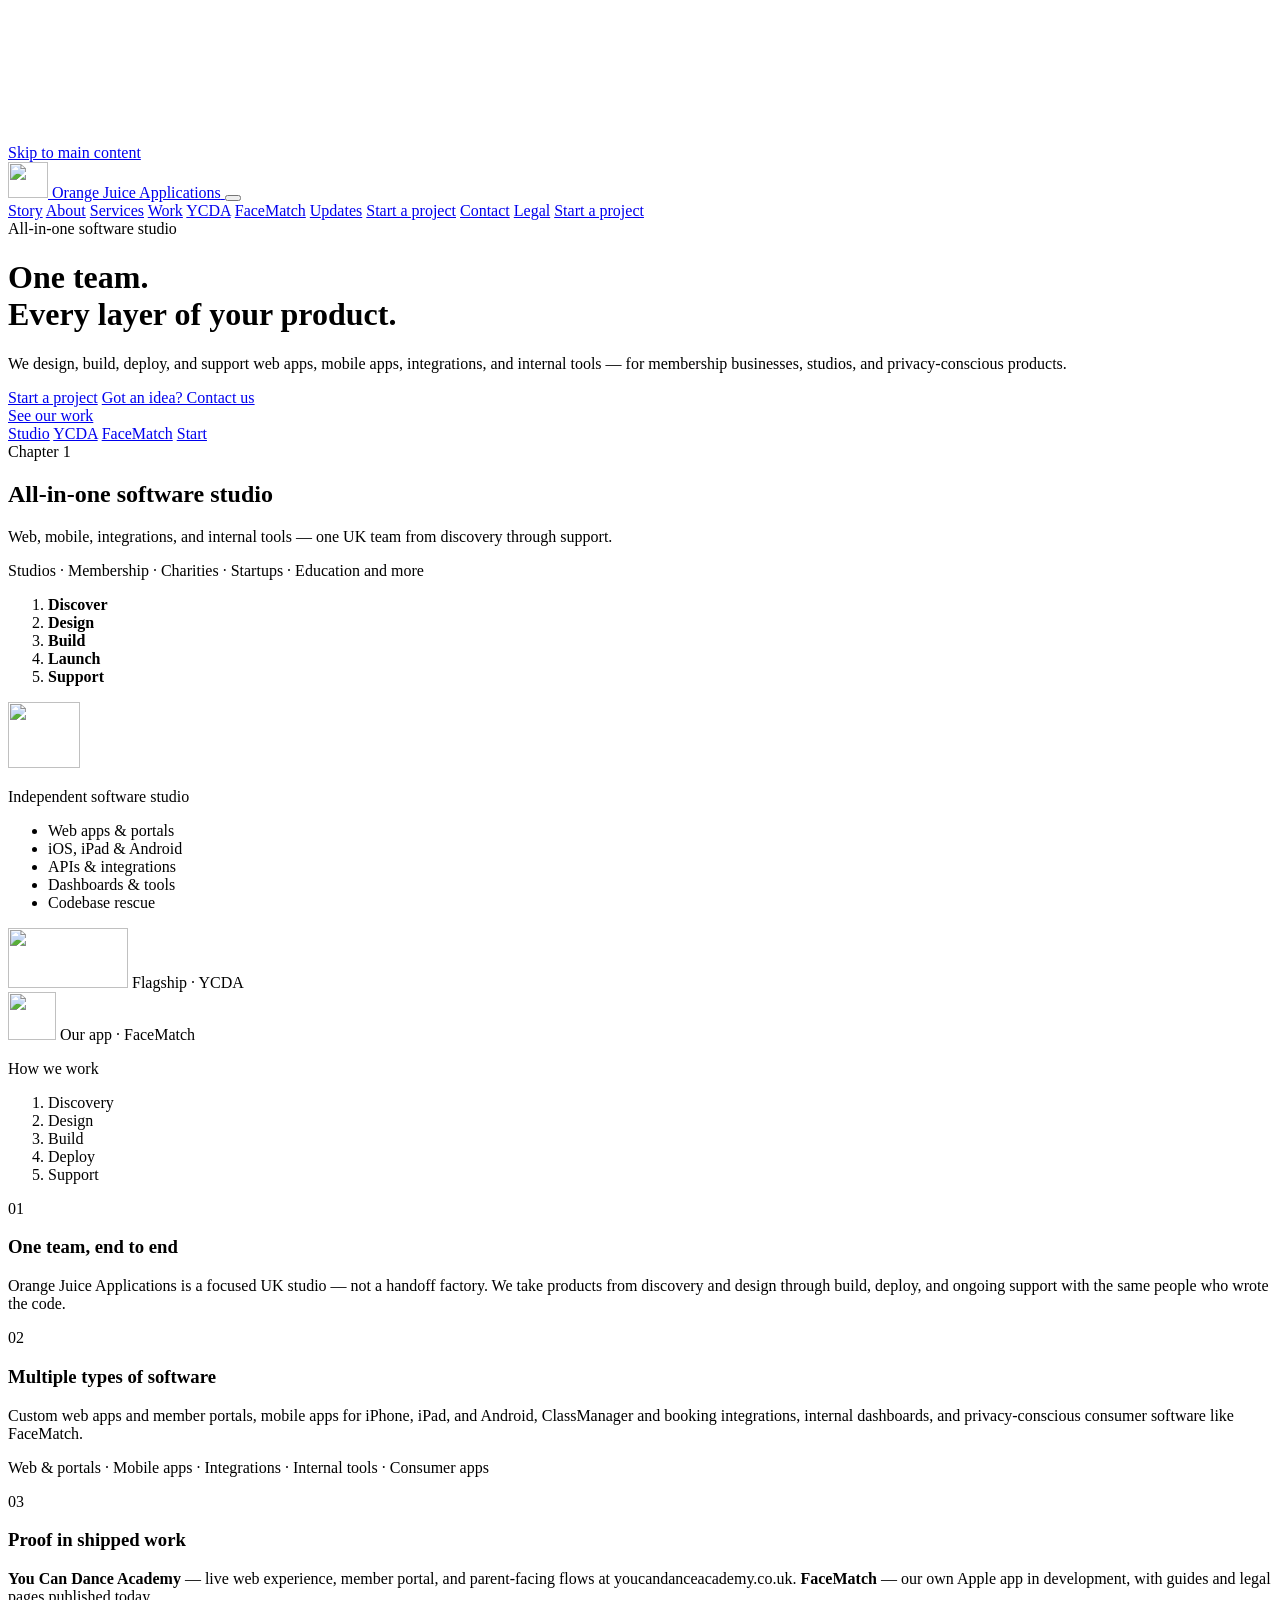
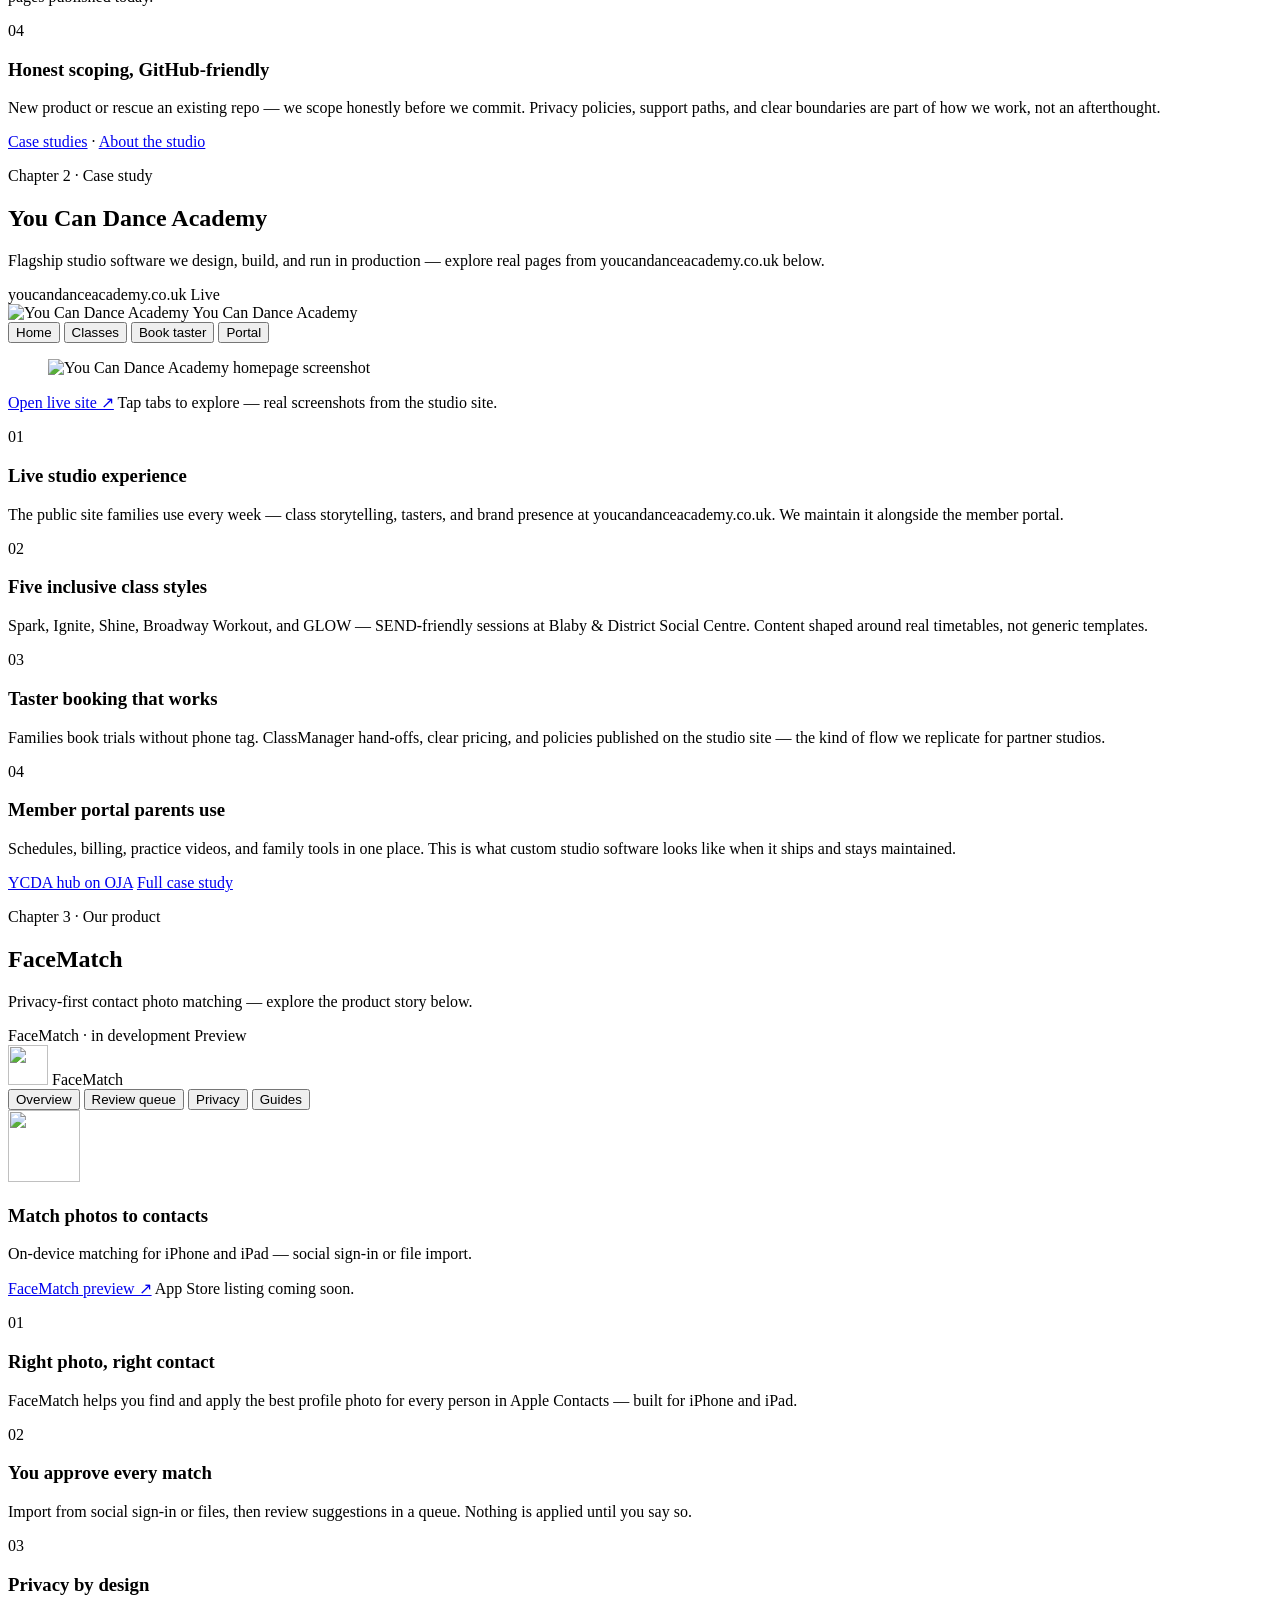
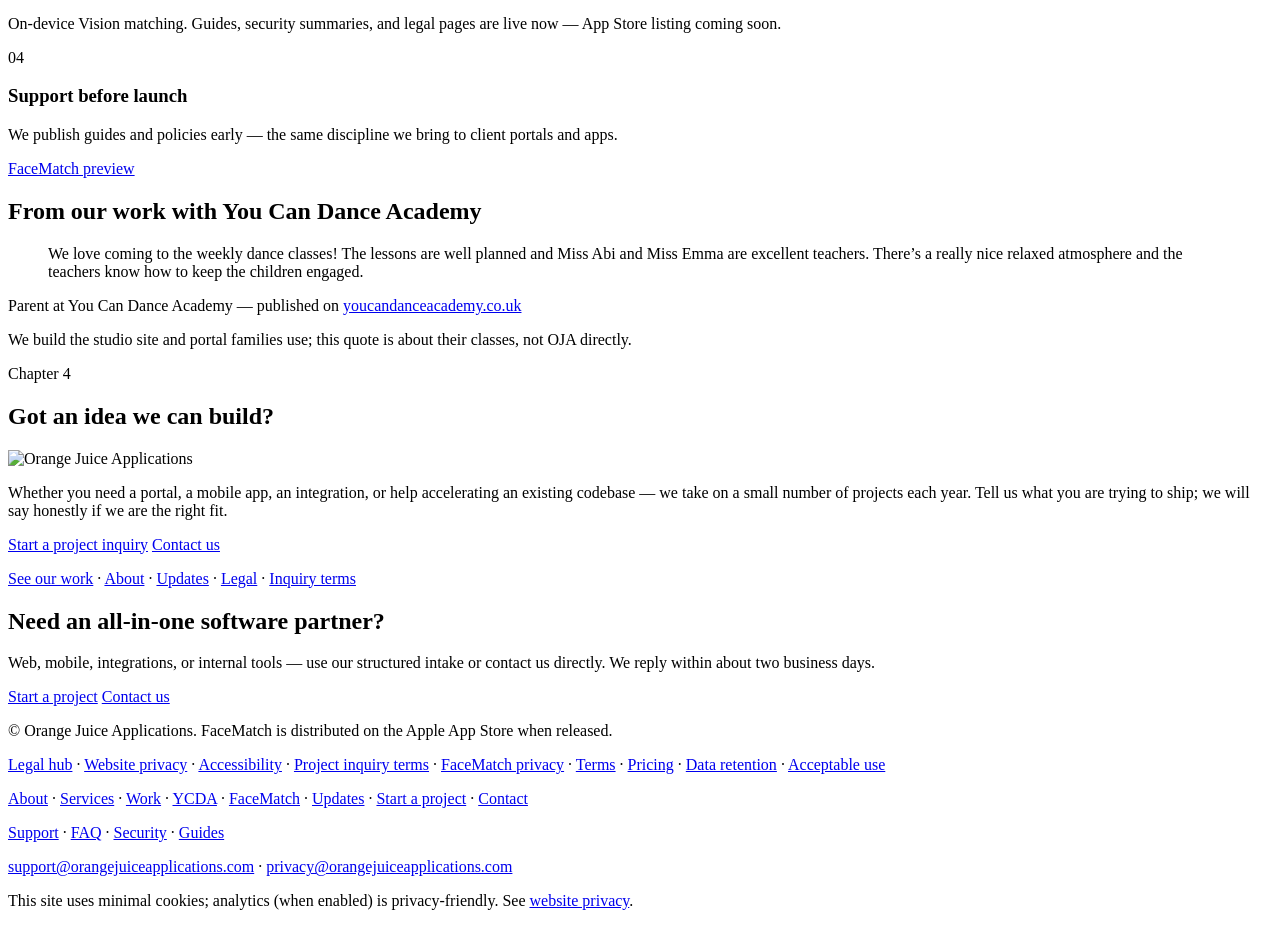
==== commit c8204443: "Fix Chapter 1 homepage layout clutter and balance. Move process steps into chapter label, replace pi" ====
--- a/src/index.html
+++ b/src/index.html
@@ -26,7 +26,7 @@
   <link href="https://fonts.googleapis.com/css2?family=DM+Sans:ital,opsz,wght@0,9..40,400;0,9..40,500;0,9..40,600;0,9..40,700&family=Outfit:wght@500;600;700;800&display=swap" rel="stylesheet">
   <link rel="stylesheet" href="/assets/style.css?v=10">
   <link rel="stylesheet" href="/assets/oja-icons.css?v=1">
-  <link rel="stylesheet" href="/assets/oja-premium.css?v=16">
+  <link rel="stylesheet" href="/assets/oja-premium.css?v=17">
   <script src="/assets/site-config.js" defer></script>
   <script src="/assets/site.js" defer></script>
   <script src="/assets/oja-interactive.js?v=13" defer></script>
@@ -86,17 +86,6 @@
       </div>
     </header>
 
-    <section class="oja-process-band section-wide" aria-labelledby="process-heading" data-reveal>
-      <h2 id="process-heading" class="visually-hidden">How we work</h2>
-      <ol class="oja-process-steps">
-        <li><span class="oja-process-num">1</span><strong>Discover</strong><span>Understand users and constraints</span></li>
-        <li><span class="oja-process-num">2</span><strong>Design</strong><span>Flows, UI, and scope you can trust</span></li>
-        <li><span class="oja-process-num">3</span><strong>Build</strong><span>Working slices, not endless decks</span></li>
-        <li><span class="oja-process-num">4</span><strong>Launch</strong><span>Deploy, App Store, or go-live support</span></li>
-        <li><span class="oja-process-num">5</span><strong>Support</strong><span>Maintain, iterate, integrate</span></li>
-      </ol>
-    </section>
-
     <main id="main-content" class="oja-scroll-story" data-scroll-story>
       <nav class="oja-story-rail" aria-label="Story chapters" data-story-rail>
         <a class="oja-story-rail-link is-active" href="#story-studio" data-story-rail-link="studio"><span class="oja-story-rail-dot"></span><span class="oja-story-rail-label">Studio</span></a>
@@ -105,22 +94,21 @@
         <a class="oja-story-rail-link" href="#story-start" data-story-rail-link="start"><span class="oja-story-rail-dot"></span><span class="oja-story-rail-label">Start</span></a>
       </nav>
 
-      <section class="oja-story-chapter" id="story-studio" data-story-chapter="studio" style="--story-steps: 4">
+      <section class="oja-story-chapter oja-story-chapter--studio oja-story-chapter--interactive" id="story-studio" data-story-chapter="studio" style="--story-steps: 4">
         <div class="oja-story-chapter-label">
           <span class="oja-story-eyebrow">Chapter 1</span>
           <h2>All-in-one software studio</h2>
-          <ul class="oja-solution-pills" aria-label="Types of software we build">
-            <li>Web &amp; portals</li>
-            <li>Mobile apps</li>
-            <li>Integrations</li>
-            <li>Internal tools</li>
-            <li>Consumer apps</li>
-          </ul>
-          <div class="oja-industries-strip" aria-label="Industries we serve">
-            <span>Studios</span><span>Membership</span><span>Charities</span><span>Startups</span><span>Education</span><span>Retail &amp; hospitality</span><span>In-house teams</span>
-          </div>
-        </div>
-        <div class="oja-story-pin">
+          <p class="oja-story-chapter-lead">Web, mobile, integrations, and internal tools — one UK team from discovery through support.</p>
+          <p class="oja-story-chapter-meta">Studios · Membership · Charities · Startups · Education <span class="oja-meta-etc">and more</span></p>
+          <ol class="oja-process-inline" aria-label="How we work">
+            <li><strong>Discover</strong></li>
+            <li><strong>Design</strong></li>
+            <li><strong>Build</strong></li>
+            <li><strong>Launch</strong></li>
+            <li><strong>Support</strong></li>
+          </ol>
+        </div>
+        <div class="oja-story-pin oja-story-pin--studio">
           <div class="oja-story-visual" aria-hidden="true">
             <div class="oja-story-visual-slide is-active" data-story-visual="0">
               <div class="oja-device oja-device-browser">
@@ -185,7 +173,8 @@
             <article class="oja-story-step" data-story-step>
               <span class="oja-story-step-num">02</span>
               <h3>Multiple types of software</h3>
-              <p>Custom web apps and member portals, mobile apps for iPhone, iPad, and Android (including parent apps), ClassManager and booking integrations, internal dashboards, and privacy-conscious consumer software like FaceMatch.</p>
+              <p>Custom web apps and member portals, mobile apps for iPhone, iPad, and Android, ClassManager and booking integrations, internal dashboards, and privacy-conscious consumer software like FaceMatch.</p>
+              <p class="oja-story-step-tags">Web &amp; portals · Mobile apps · Integrations · Internal tools · Consumer apps</p>
             </article>
             <article class="oja-story-step" data-story-step>
               <span class="oja-story-step-num">03</span>
